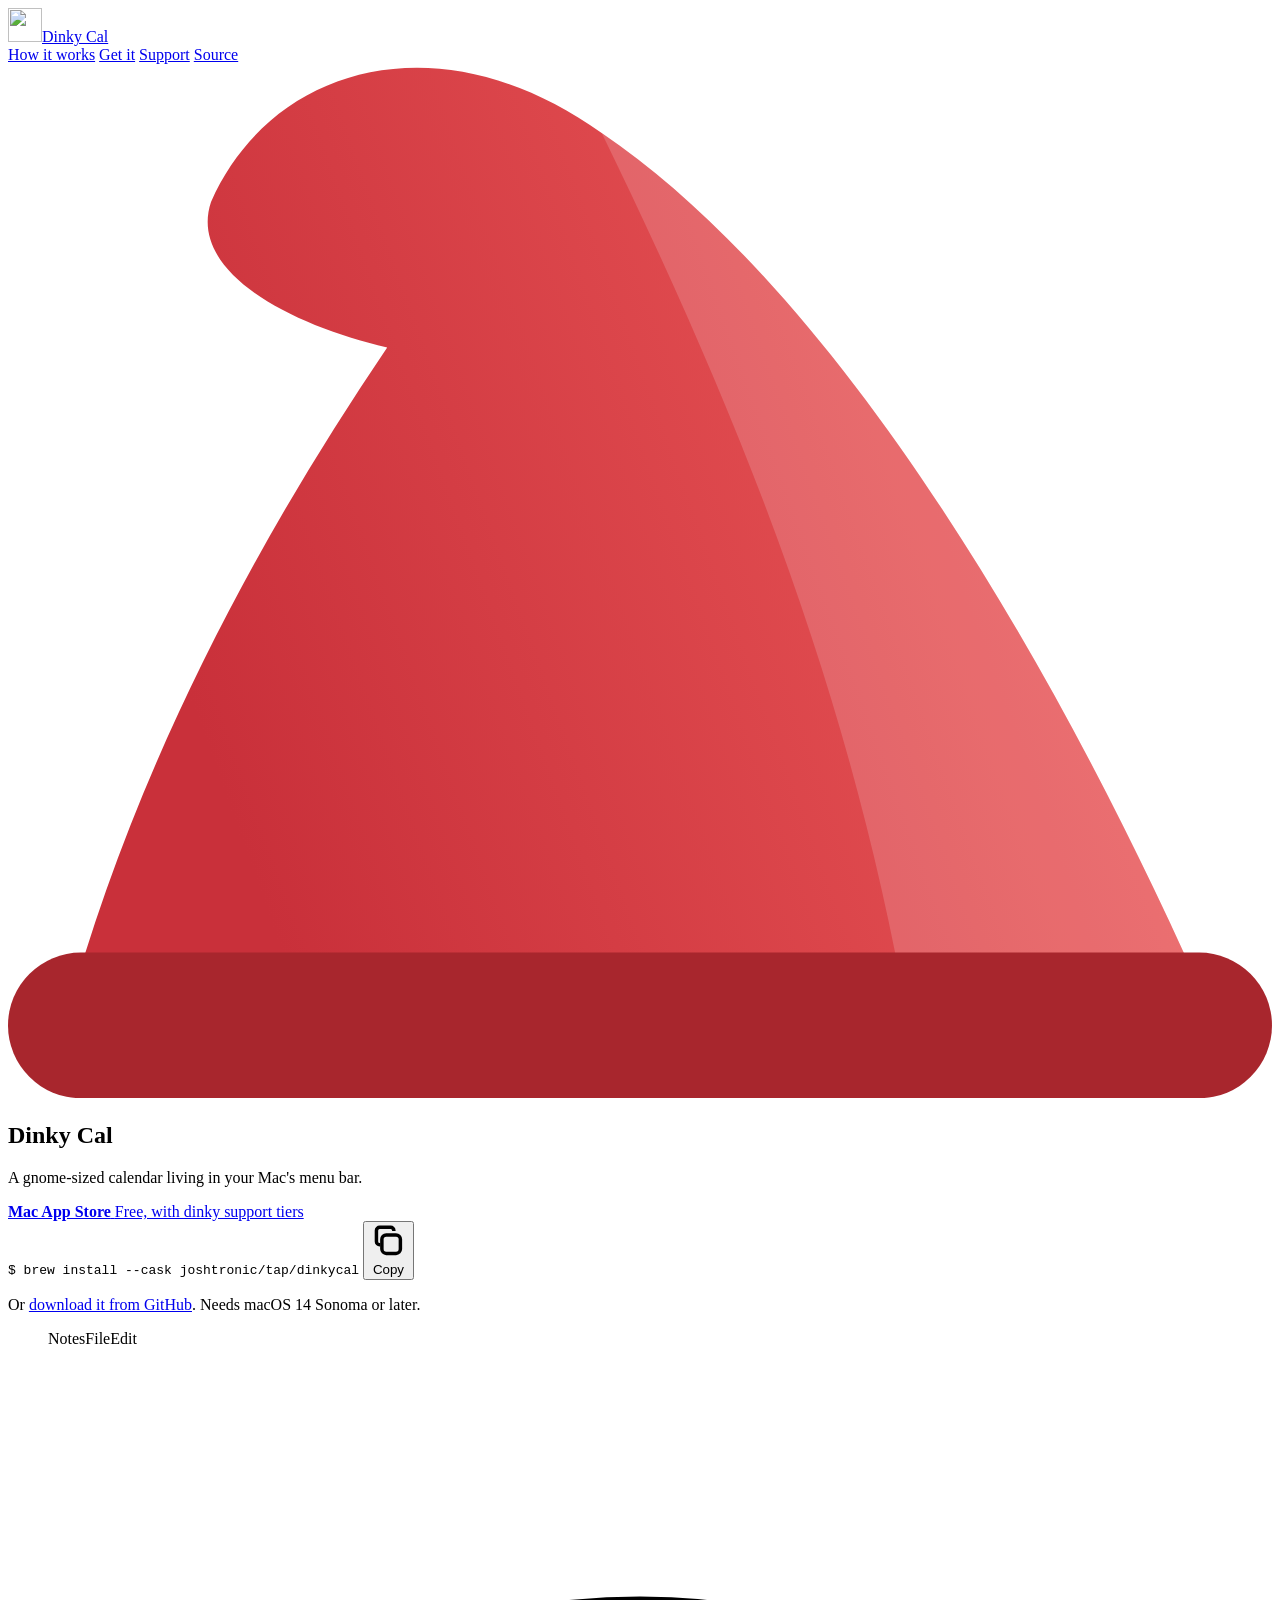
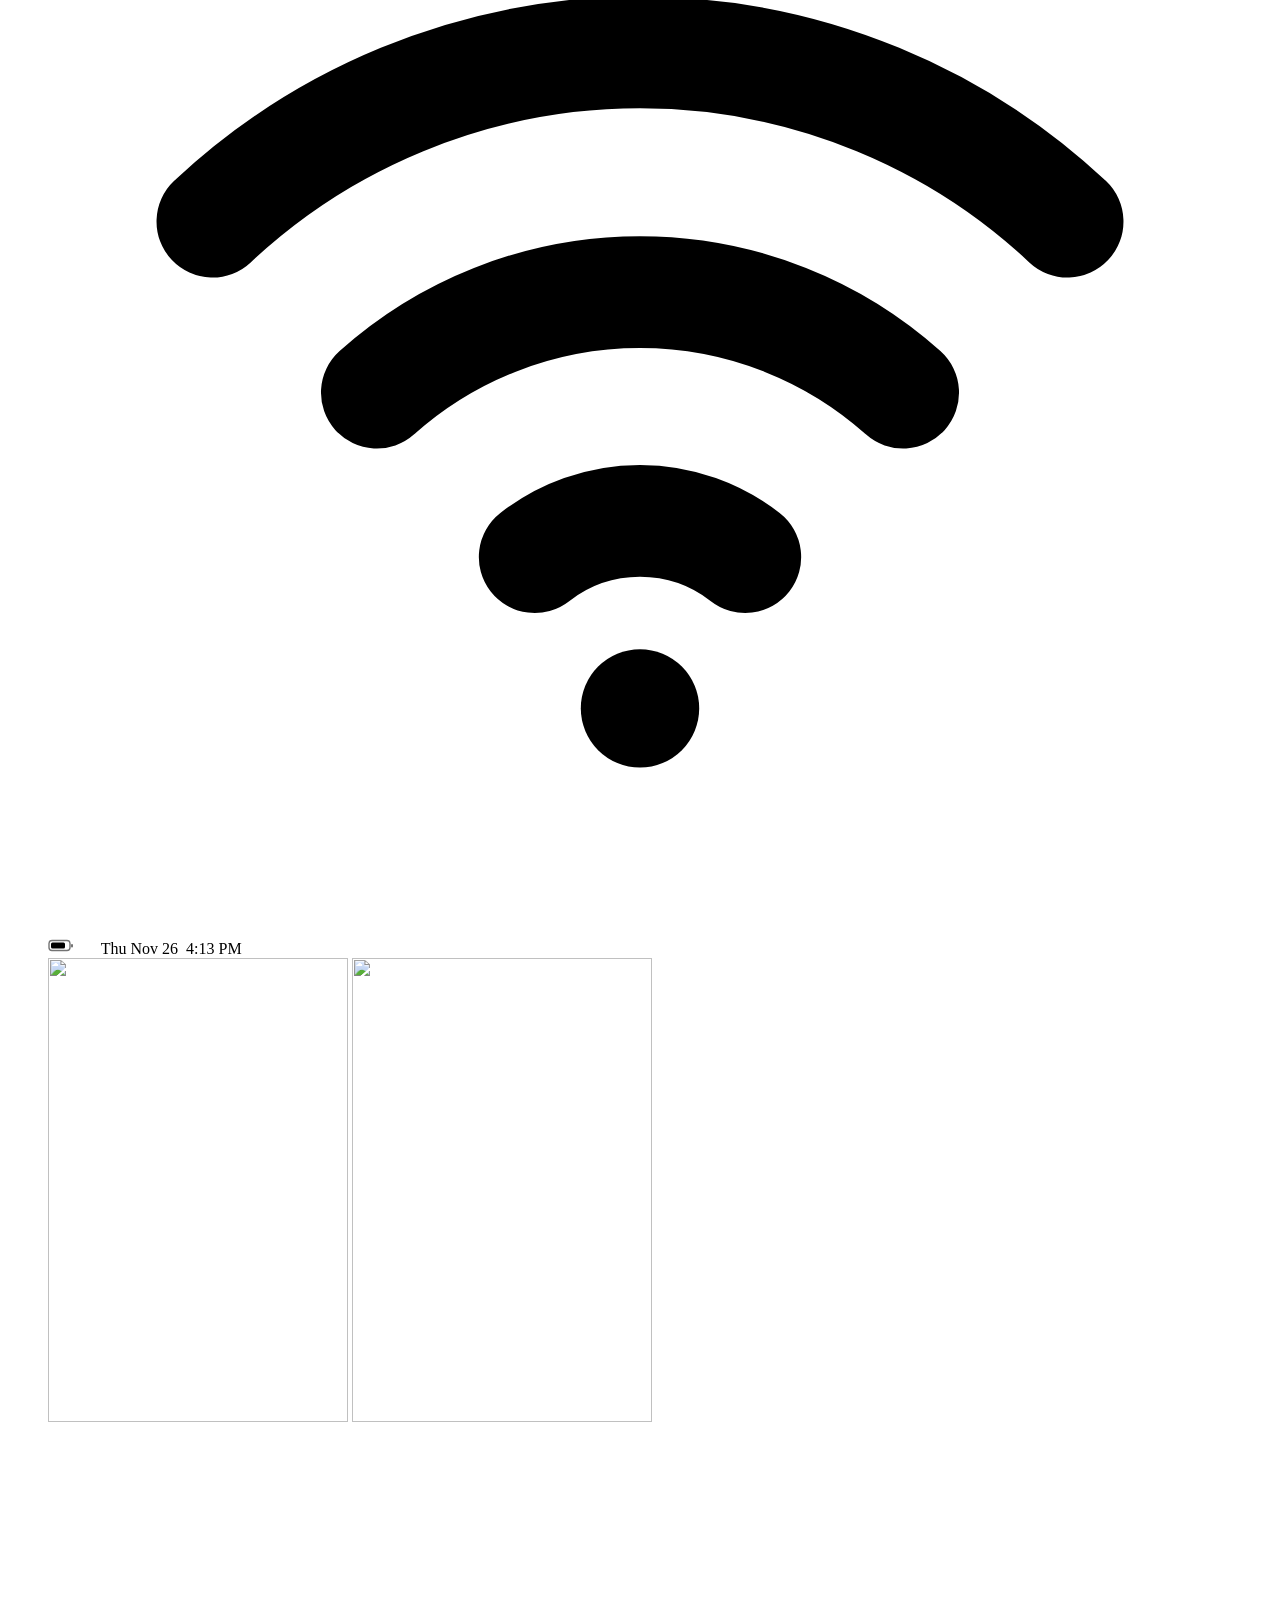
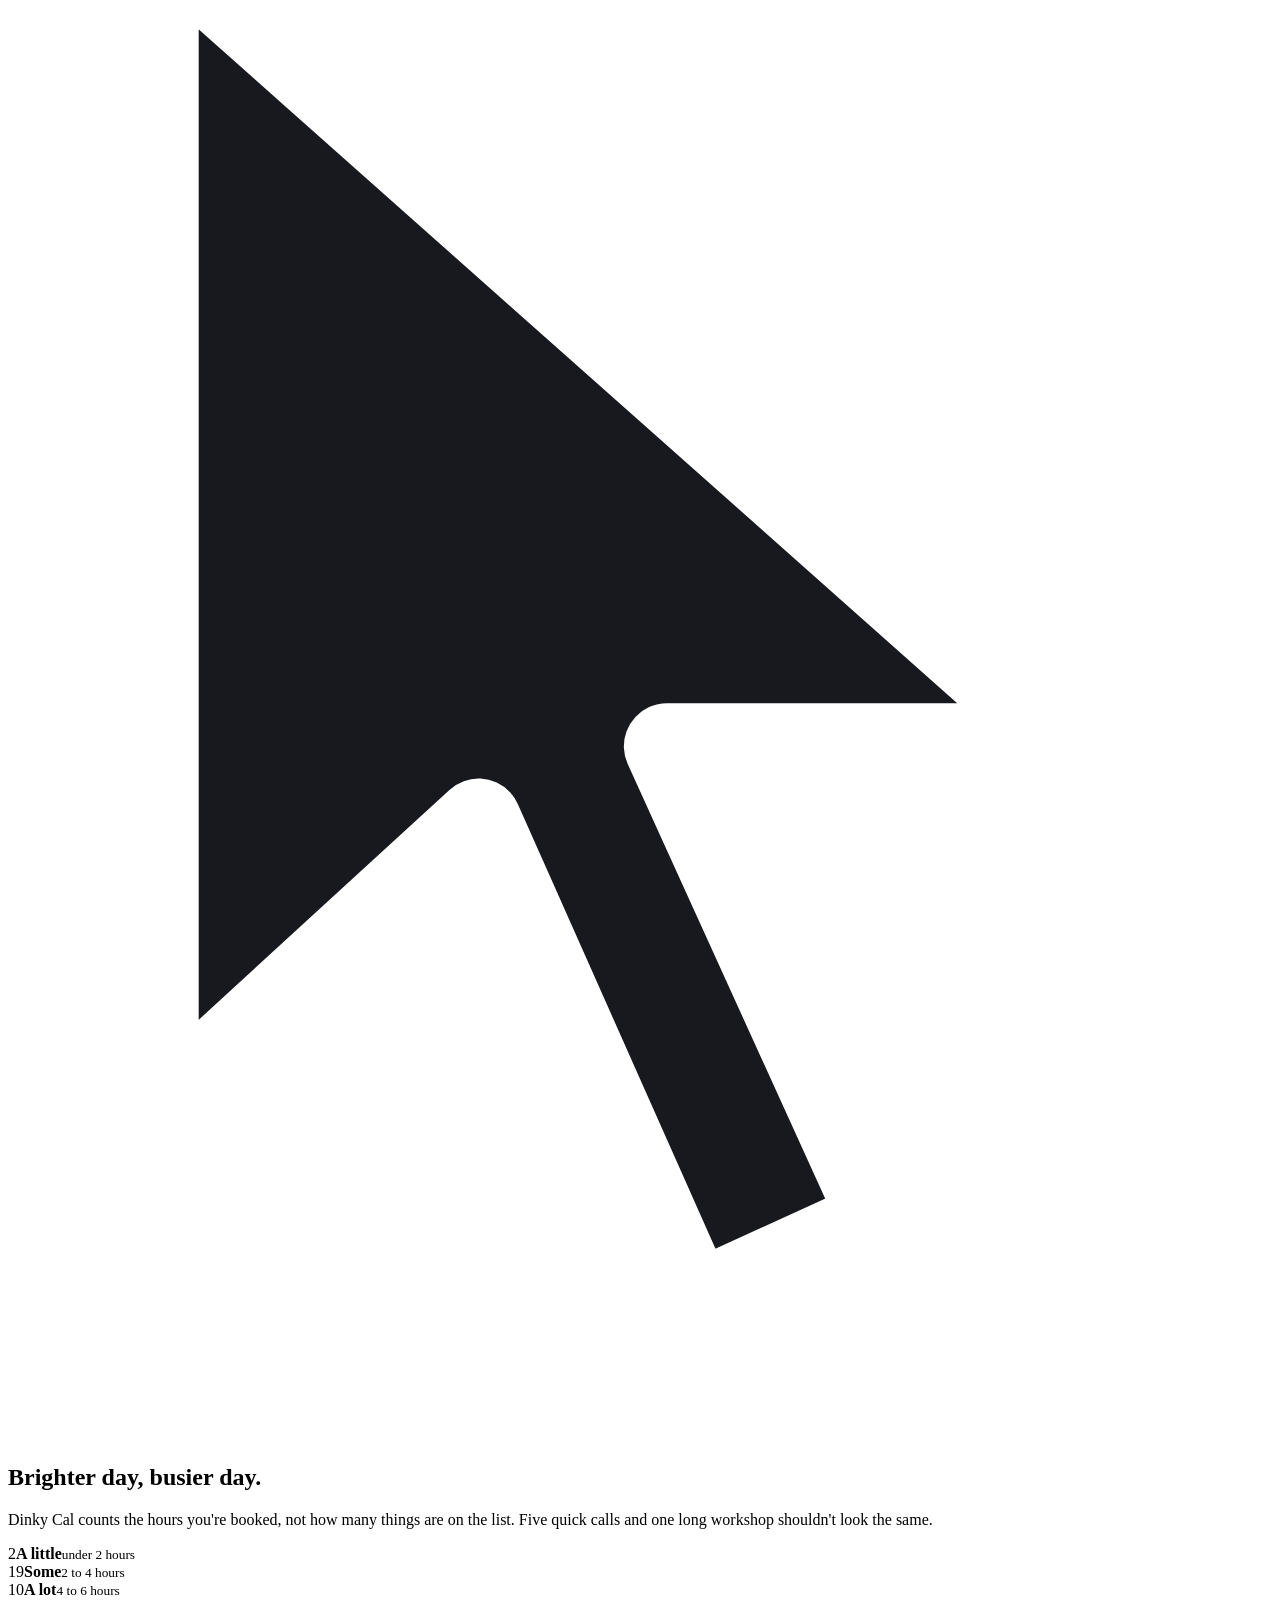
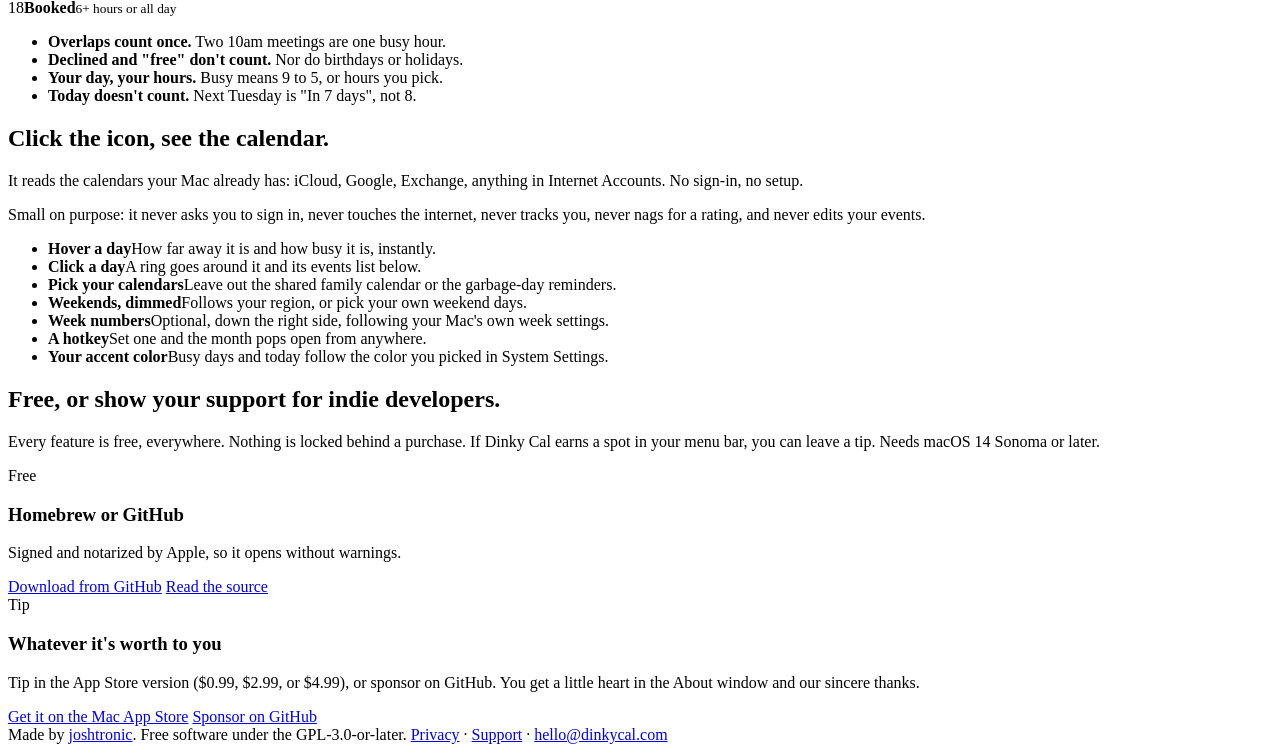
==== site/index.html @ 18aaeacf "copy: gnome-sized calendar Co-Authored-By: Claude Opus 5.5 <noreply@anthropic.com>" ====
<!doctype html>
<html lang="en">
<head>
  <meta charset="utf-8">
  <meta name="viewport" content="width=device-width, initial-scale=1">
  <title>Dinky Cal: a tiny month calendar for your Mac's menu bar</title>
  <meta name="description" content="Click the date in your menu bar, see the month. Dots show how busy each day is; hover a day to see how far away it is. Free, private, GPL.">
  <link rel="icon" href="/img/favicon.png?v=dev" type="image/png">
  <link rel="apple-touch-icon" href="/img/apple-touch-icon.png?v=dev">
  <meta property="og:title" content="Dinky Cal">
  <meta property="og:description" content="A tiny month calendar for your Mac's menu bar, with a busy-day heatmap.">
  <meta property="og:image" content="https://dinkycal.com/img/icon-256.png">
  <link rel="preload" href="/fonts/gabarito-latin.woff2" as="font" type="font/woff2" crossorigin>
  <link rel="stylesheet" href="/style.css?v=dev">
</head>
<body>
  <header class="wrap top">
    <a class="brand" href="/"><img src="/img/icon-256.png?v=dev" alt="" width="34" height="34">Dinky Cal</a>
    <nav class="nav" aria-label="Site">
      <a href="#dots">How it works</a>
      <a href="#price">Get it</a>
      <a href="/support/">Support</a>
      <a href="https://github.com/joshtronic/dinkycal">Source</a>
    </nav>
  </header>

  <main>
    <section class="wrap hero" aria-labelledby="title">
      <div>
        <div class="label name-label">
          <svg class="gnome-hat" viewBox="0 0 330 270" aria-hidden="true">
            <g transform="translate(330 0) scale(-1 1)">
            <defs><linearGradient id="hat" x1="0" y1="0" x2="1" y2="0.3"><stop offset="0" stop-color="#f2605f"/><stop offset="1" stop-color="#c9303a"/></linearGradient></defs>
            <path d="M15 250 C55 158 113 60 175 18 C217 -12 261 0 277 36 C283 54 257 68 231 74 C269 130 299 190 315 250 Z" fill="url(#hat)"/>
            <path d="M15 250 C55 158 113 60 175 18 C135 100 109 170 95 250 Z" fill="#fff" opacity=".16"/>
            <rect x="0" y="232" width="330" height="38" rx="19" fill="#a8262d"/>
            </g>
          </svg>
          <h1 id="title"><span class="dinky">Dinky</span> Cal</h1>
          <p>A gnome-sized calendar living in your Mac's menu bar.</p>
        </div>
        <div class="get">
          <a class="store" href="https://apps.apple.com/us/search?term=Dinky%20Cal">
            <b>Mac App Store</b>
            <span>Free, with dinky support tiers</span>
          </a>
          <div class="brew">
            <code id="brew-cmd"><span class="p">$ </span>brew install --cask joshtronic/tap/dinkycal</code>
            <button class="copy" type="button" data-copy="brew install --cask joshtronic/tap/dinkycal">
              <svg viewBox="0 0 16 16" fill="none" stroke="currentColor" stroke-width="1.6" aria-hidden="true"><rect x="5" y="5" width="8.5" height="8.5" rx="2"/><path d="M10.5 3.2V3a1.5 1.5 0 0 0-1.5-1.5H4A1.5 1.5 0 0 0 2.5 3v5A1.5 1.5 0 0 0 4 9.5h.3"/></svg>
              <span>Copy</span>
            </button>
          </div>
          <p class="or">Or <a href="https://github.com/joshtronic/dinkycal/releases/latest">download it from GitHub</a>. Needs macOS 14 Sonoma or later.</p>
        </div>
      </div>

      <figure class="stage" aria-label="Animation: the Dinky Cal icon in the menu bar is clicked, the month calendar opens, and hovering December 3 shows In 7 days.">
        <div class="scene" aria-hidden="true">
          <div class="mb">
            <span class="app">Notes</span><span class="menu">File</span><span class="menu">Edit</span>
            <span class="right">
              <svg viewBox="0 0 18 18" fill="none" stroke="currentColor" stroke-width="1.7" stroke-linecap="round"><path d="M2.5 7.2a9.5 9.5 0 0 1 13 0M5 9.8a6 6 0 0 1 8 0M7.4 12.3a2.6 2.6 0 0 1 3.2 0"/><circle cx="9" cy="14.6" r="0.9" fill="currentColor" stroke="none"/></svg>
              <svg viewBox="0 0 26 18" style="width:26px"><rect x="1" y="4.5" width="21" height="10" rx="3" fill="none" stroke="currentColor" stroke-width="1.4" opacity=".55"/><rect x="3" y="6.5" width="14" height="6" rx="1.5" fill="currentColor"/><rect x="23" y="8" width="2" height="3.5" rx="1" fill="currentColor" opacity=".55"/></svg>
              <span class="dc"><img src="/img/menubar-icon.png?v=dev" width="19" height="16" alt=""></span>
              <span class="clock">Thu Nov 26&nbsp;&nbsp;4:13 PM</span>
            </span>
          </div>
          <div class="pop">
            <img src="/img/popover.webp?v=dev" width="300" height="464" alt="">
            <img class="hover" src="/img/popover-hover.webp?v=dev" width="300" height="464" alt="">
          </div>
          <svg class="cursor" viewBox="0 0 22 30"><path d="M2 2v22l6-5.5 4 9 3.5-1.6-4-8.8H19z" fill="#17191f" stroke="#fff" stroke-width="1.6" stroke-linejoin="round"/></svg>
        </div>
      </figure>
    </section>

    <section class="wrap section" id="dots" aria-labelledby="dots-title">
      <div class="split">
      <div class="intro">
        <h2 id="dots-title">Brighter day, busier day.</h2>
        <p class="lede">Dinky Cal counts the hours you're booked, not how many things are on the list. Five quick calls and one long workshop shouldn't look the same.</p>
      </div>
      <div class="body">
      <div class="legend">
        <div><span class="dot" data-level="1">2</span><span><b>A little</b><small>under 2 hours</small></span></div>
        <div><span class="dot" data-level="2">19</span><span><b>Some</b><small>2 to 4 hours</small></span></div>
        <div><span class="dot" data-level="3">10</span><span><b>A lot</b><small>4 to 6 hours</small></span></div>
        <div><span class="dot" data-level="4">18</span><span><b>Booked</b><small>6+ hours or all day</small></span></div>
      </div>
      <ul class="rules">
        <li><b>Overlaps count once.</b> Two 10am meetings are one busy hour.</li>
        <li><b>Declined and "free" don't count.</b> Nor do birthdays or holidays.</li>
        <li><b>Your day, your hours.</b> Busy means 9 to 5, or hours you pick.</li>
        <li><b>Today doesn't count.</b> Next Tuesday is "In 7 days", not 8.</li>
      </ul>
      </div>
      </div>
    </section>

    <section class="wrap section" aria-labelledby="real-title">
      <div class="split flip">
      <div class="intro">
        <h2 id="real-title">Click the icon, see the calendar.</h2>
        <p class="lede">It reads the calendars your Mac already has: iCloud, Google, Exchange, anything in Internet Accounts. No sign-in, no setup.</p>
        <p class="promise">Small on purpose: it never asks you to sign in, never touches the internet, never tracks you, never nags for a rating, and never edits your events.</p>
      </div>
      <ul class="strips">
        <li><b>Hover a day</b><span>How far away it is and how busy it is, instantly.</span></li>
        <li><b>Click a day</b><span>A ring goes around it and its events list below.</span></li>
        <li><b>Pick your calendars</b><span>Leave out the shared family calendar or the garbage-day reminders.</span></li>
        <li><b>Weekends, dimmed</b><span>Follows your region, or pick your own weekend days.</span></li>
        <li><b>Week numbers</b><span>Optional, down the right side, following your Mac's own week settings.</span></li>
        <li><b>A hotkey</b><span>Set one and the month pops open from anywhere.</span></li>
        <li><b>Your accent color</b><span>Busy days and today follow the color you picked in System Settings.</span></li>
      </ul>
      </div>
    </section>

    <section class="wrap section" id="price" aria-labelledby="price-title">
      <div class="split">
      <div class="intro">
        <h2 id="price-title">Free, or show your support for indie developers.</h2>
        <p class="lede">Every feature is free, everywhere. Nothing is locked behind a purchase. If Dinky Cal earns a spot in your menu bar, you can leave a tip. Needs macOS 14 Sonoma or later.</p>
      </div>
      <div class="price">
        <div class="label">
          <div class="amt">Free</div>
          <h3>Homebrew or GitHub</h3>
          <p>Signed and notarized by Apple, so it opens without warnings.</p>
          <div class="links">
            <a href="https://github.com/joshtronic/dinkycal/releases/latest">Download from GitHub</a>
            <a href="https://github.com/joshtronic/dinkycal">Read the source</a>
          </div>
        </div>
        <div class="label">
          <div class="amt">Tip</div>
          <h3>Whatever it's worth to you</h3>
          <p>Tip in the App Store version ($0.99, $2.99, or $4.99), or sponsor on GitHub. You get a little heart in the About window and our sincere thanks.</p>
          <div class="links">
            <a href="https://apps.apple.com/us/search?term=Dinky%20Cal">Get it on the Mac App Store</a>
            <a href="https://github.com/sponsors/joshtronic">Sponsor on GitHub</a>
          </div>
        </div>
      </div>
      </div>
    </section>
  </main>

  <footer class="wrap foot">
    <span>Made by <a href="https://joshtronic.com/">joshtronic</a>. Free software under the GPL-3.0-or-later.</span>
    <span><a href="/privacy/">Privacy</a> · <a href="/support/">Support</a> · <a href="mailto:hello@dinkycal.com">hello@dinkycal.com</a></span>
  </footer>

  <script src="/app.js?v=dev" defer></script>
</body>
</html>
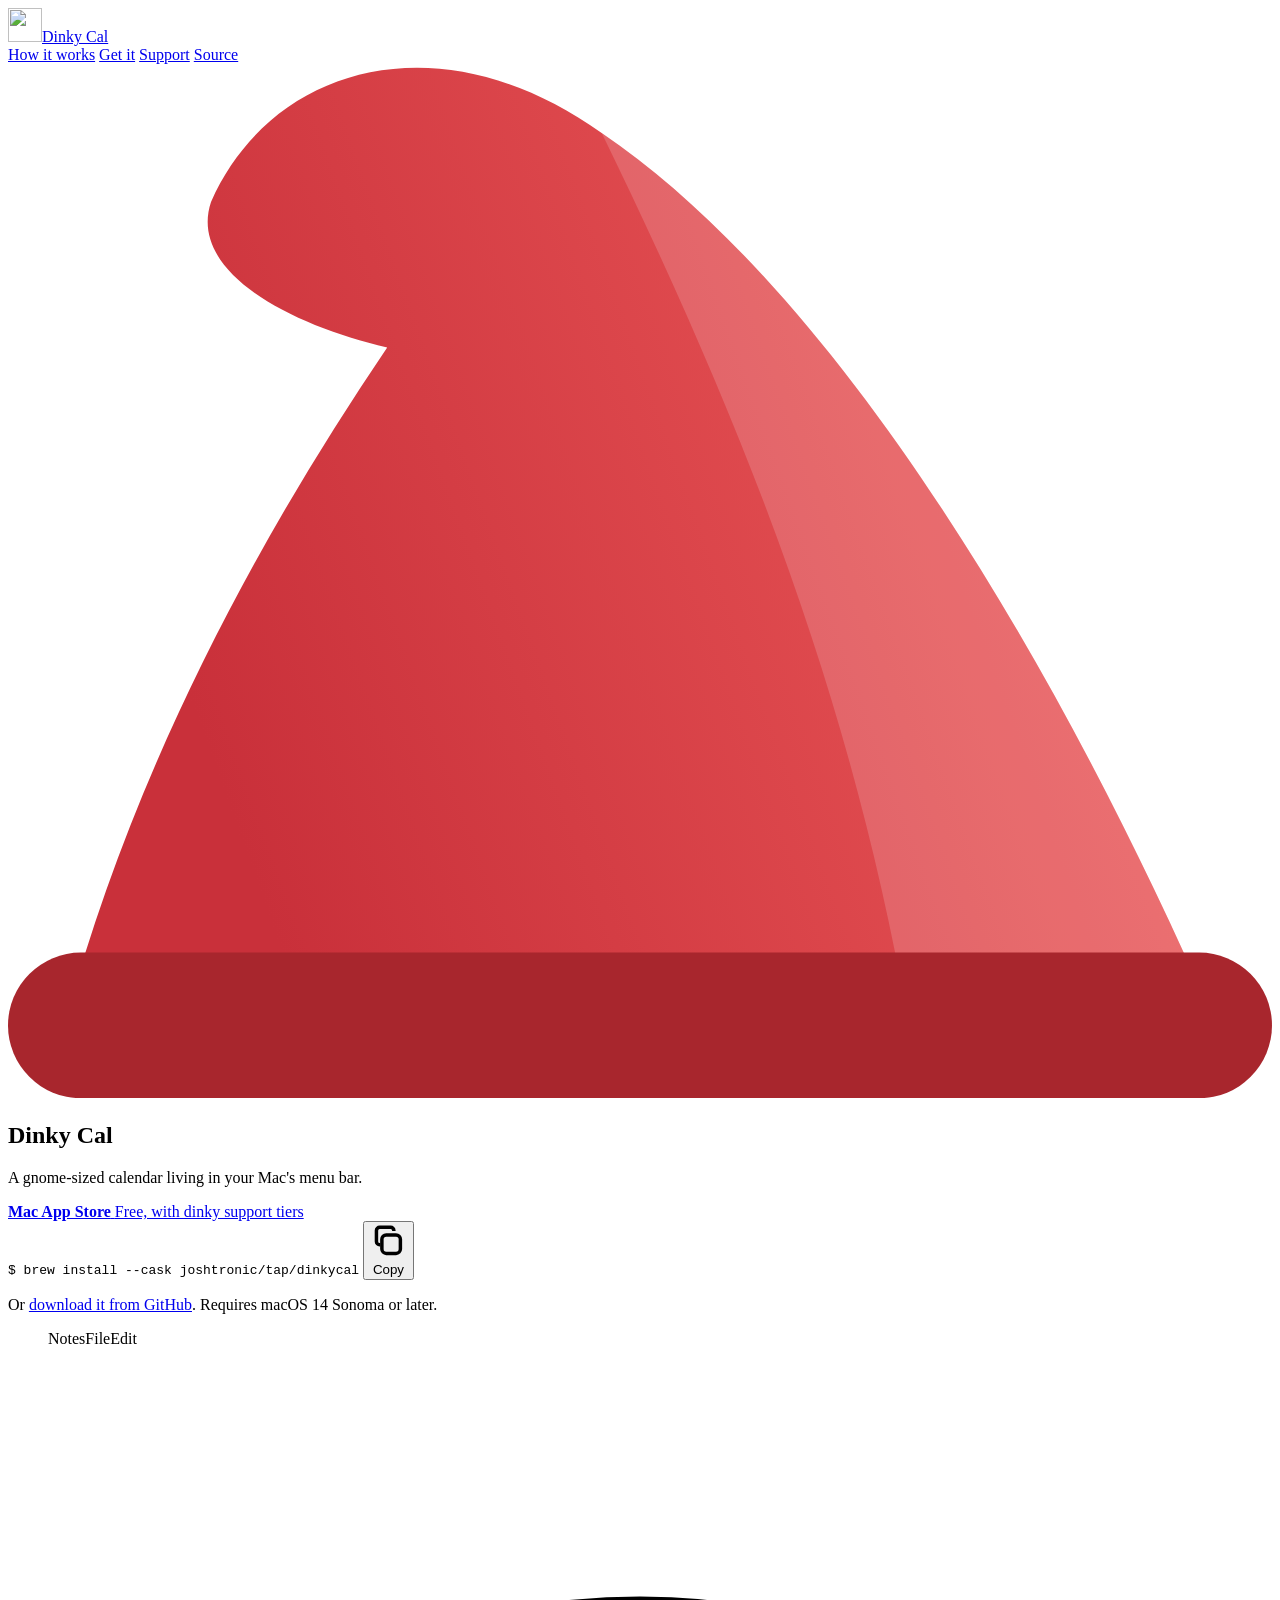
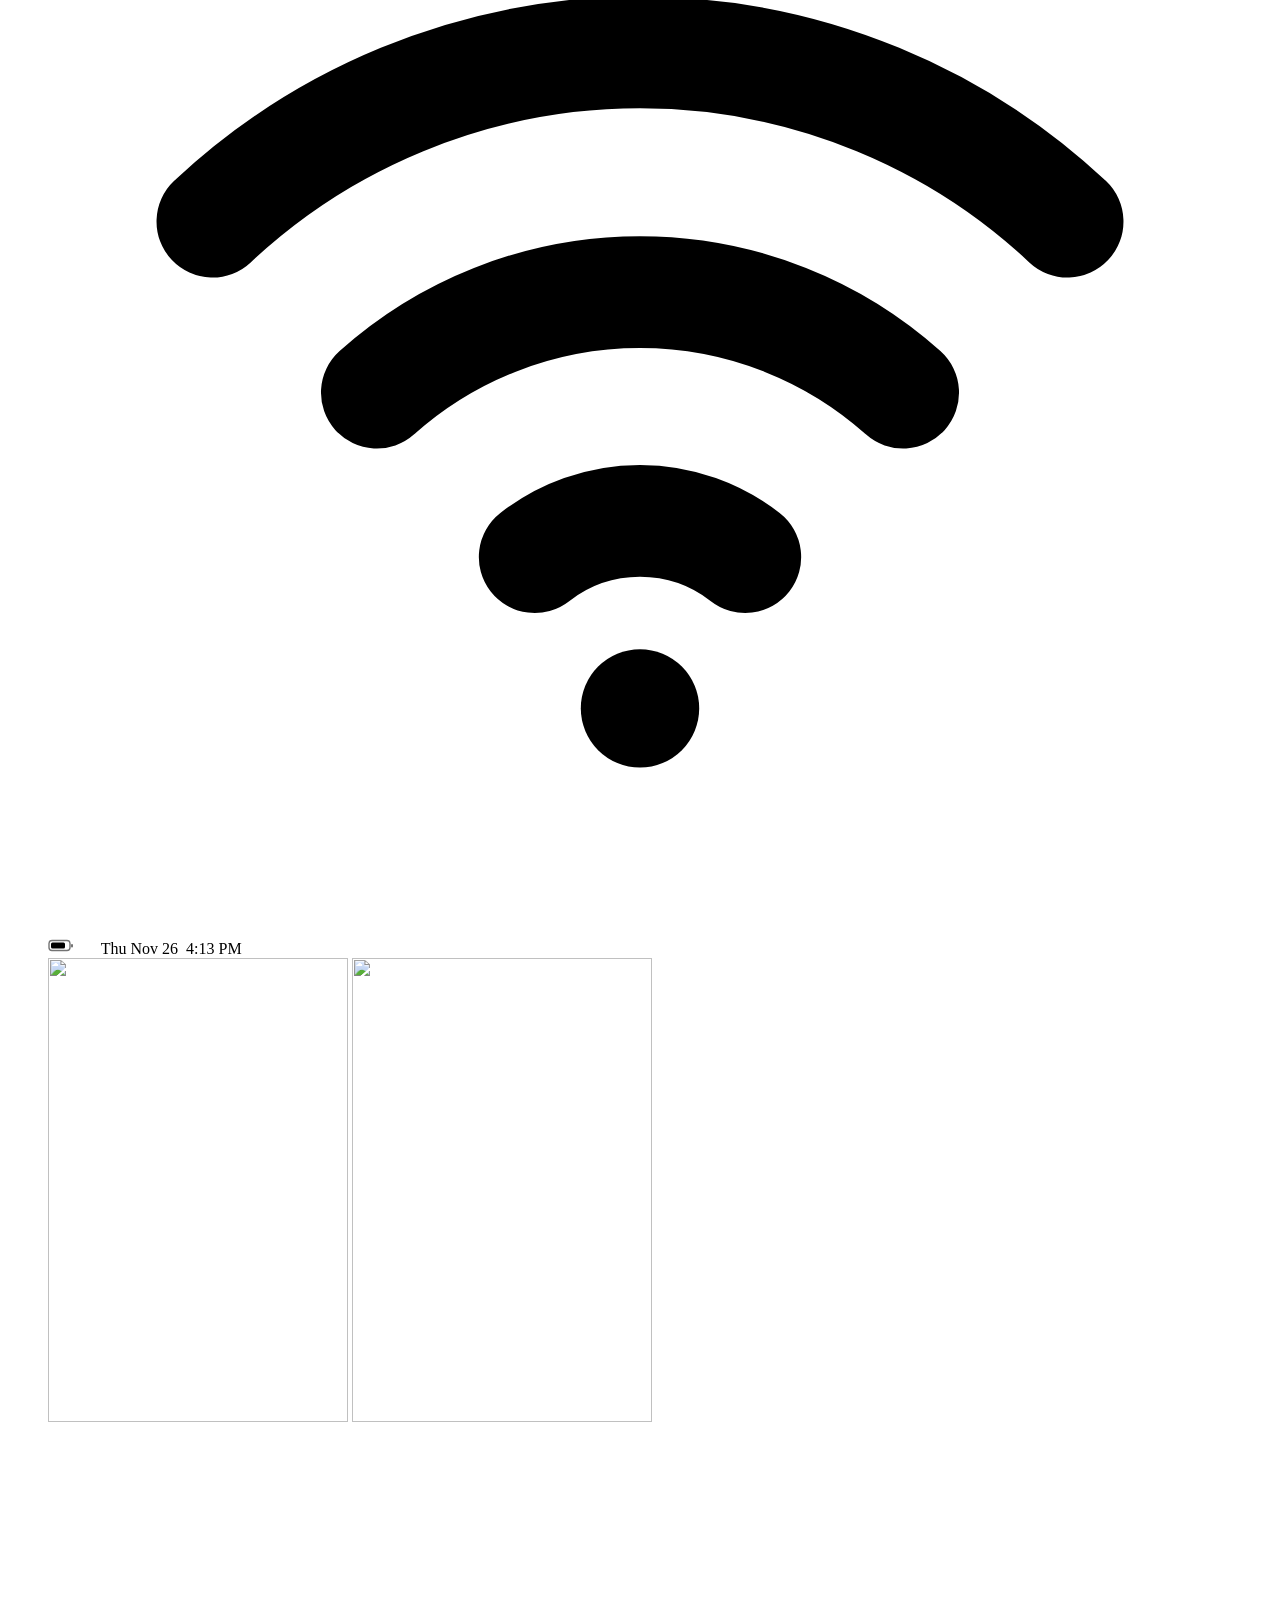
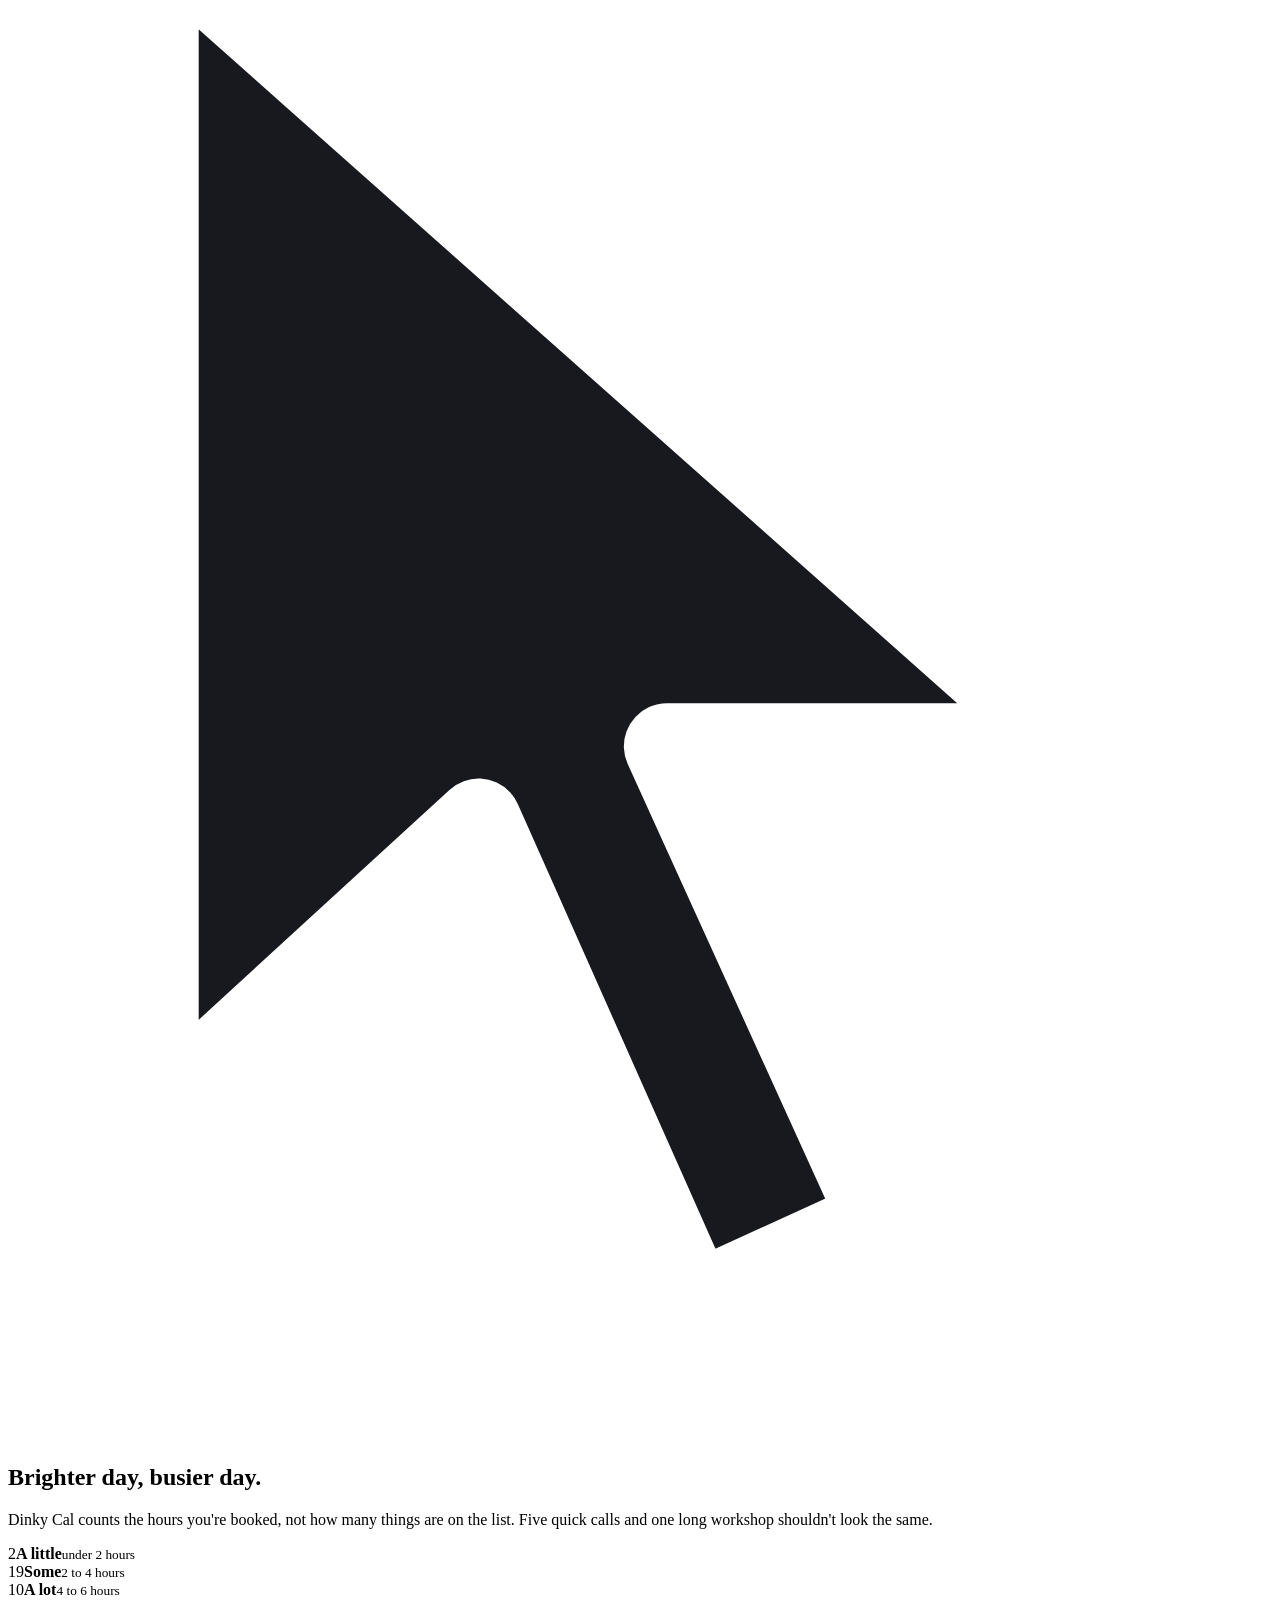
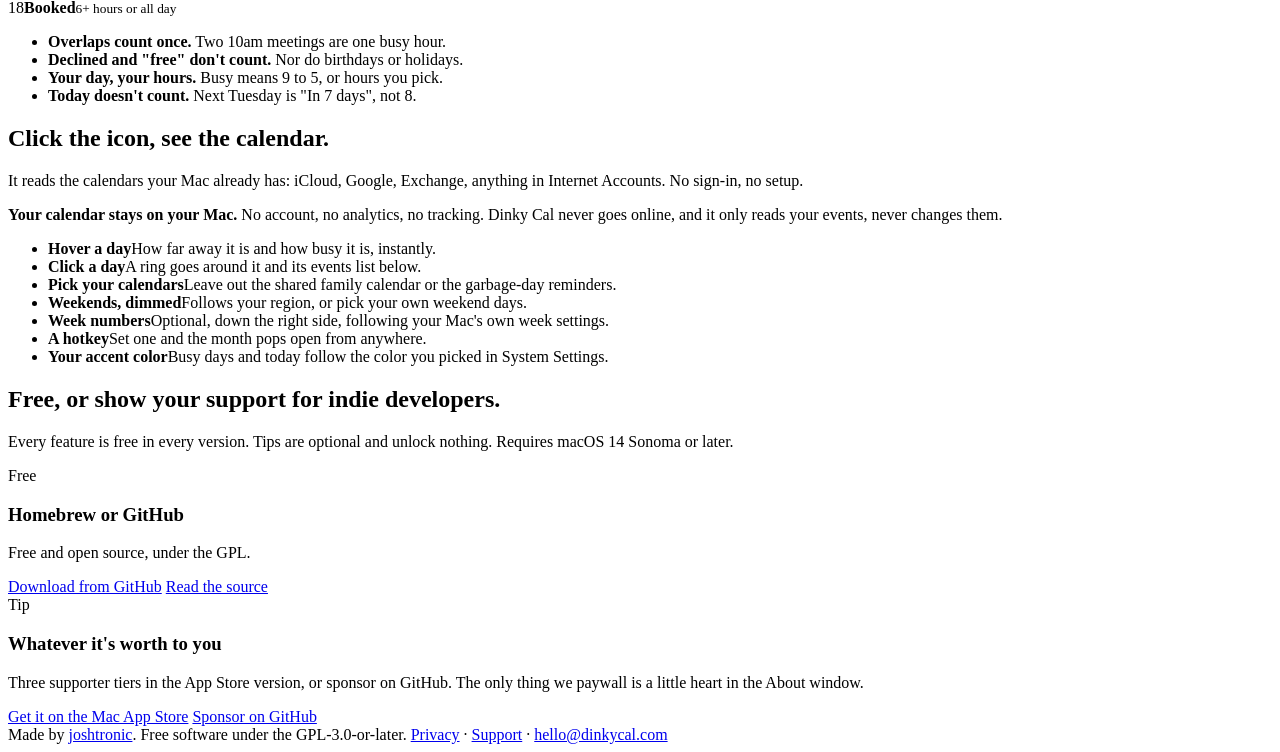
==== commit b593048b: "site copy: privacy up front, plainer pricing Co-Authored-By: Claude Opus 5.5 <noreply@anthropic.com>" ====
--- a/site/index.html
+++ b/site/index.html
@@ -37,7 +37,7 @@
             </g>
           </svg>
           <h1 id="title"><span class="dinky">Dinky</span> Cal</h1>
-          <p>A gnome-sized calendar living in your Mac's menu bar.</p>
+          <p>A gnome-sized calendar living in your Mac's menu&nbsp;bar.</p>
         </div>
         <div class="get">
           <a class="store" href="https://apps.apple.com/us/search?term=Dinky%20Cal">
@@ -51,7 +51,7 @@
               <span>Copy</span>
             </button>
           </div>
-          <p class="or">Or <a href="https://github.com/joshtronic/dinkycal/releases/latest">download it from GitHub</a>. Needs macOS 14 Sonoma or later.</p>
+          <p class="or">Or <a href="https://github.com/joshtronic/dinkycal/releases/latest">download it from GitHub</a>. Requires macOS 14 Sonoma or later.</p>
         </div>
       </div>
 
@@ -103,7 +103,7 @@
       <div class="intro">
         <h2 id="real-title">Click the icon, see the calendar.</h2>
         <p class="lede">It reads the calendars your Mac already has: iCloud, Google, Exchange, anything in Internet Accounts. No sign-in, no setup.</p>
-        <p class="promise">Small on purpose: it never asks you to sign in, never touches the internet, never tracks you, never nags for a rating, and never edits your events.</p>
+        <p class="promise"><b>Your calendar stays on your Mac.</b> No account, no analytics, no tracking. Dinky Cal never goes online, and it only reads your events, never changes them.</p>
       </div>
       <ul class="strips">
         <li><b>Hover a day</b><span>How far away it is and how busy it is, instantly.</span></li>
@@ -121,13 +121,13 @@
       <div class="split">
       <div class="intro">
         <h2 id="price-title">Free, or show your support for indie developers.</h2>
-        <p class="lede">Every feature is free, everywhere. Nothing is locked behind a purchase. If Dinky Cal earns a spot in your menu bar, you can leave a tip. Needs macOS 14 Sonoma or later.</p>
+        <p class="lede">Every feature is free in every version. Tips are optional and unlock nothing. Requires macOS 14 Sonoma or later.</p>
       </div>
       <div class="price">
         <div class="label">
           <div class="amt">Free</div>
           <h3>Homebrew or GitHub</h3>
-          <p>Signed and notarized by Apple, so it opens without warnings.</p>
+          <p>Free and open source, under the GPL.</p>
           <div class="links">
             <a href="https://github.com/joshtronic/dinkycal/releases/latest">Download from GitHub</a>
             <a href="https://github.com/joshtronic/dinkycal">Read the source</a>
@@ -136,7 +136,7 @@
         <div class="label">
           <div class="amt">Tip</div>
           <h3>Whatever it's worth to you</h3>
-          <p>Tip in the App Store version ($0.99, $2.99, or $4.99), or sponsor on GitHub. You get a little heart in the About window and our sincere thanks.</p>
+          <p>Three supporter tiers in the App Store version, or sponsor on GitHub. The only thing we paywall is a little heart in the About window.</p>
           <div class="links">
             <a href="https://apps.apple.com/us/search?term=Dinky%20Cal">Get it on the Mac App Store</a>
             <a href="https://github.com/sponsors/joshtronic">Sponsor on GitHub</a>
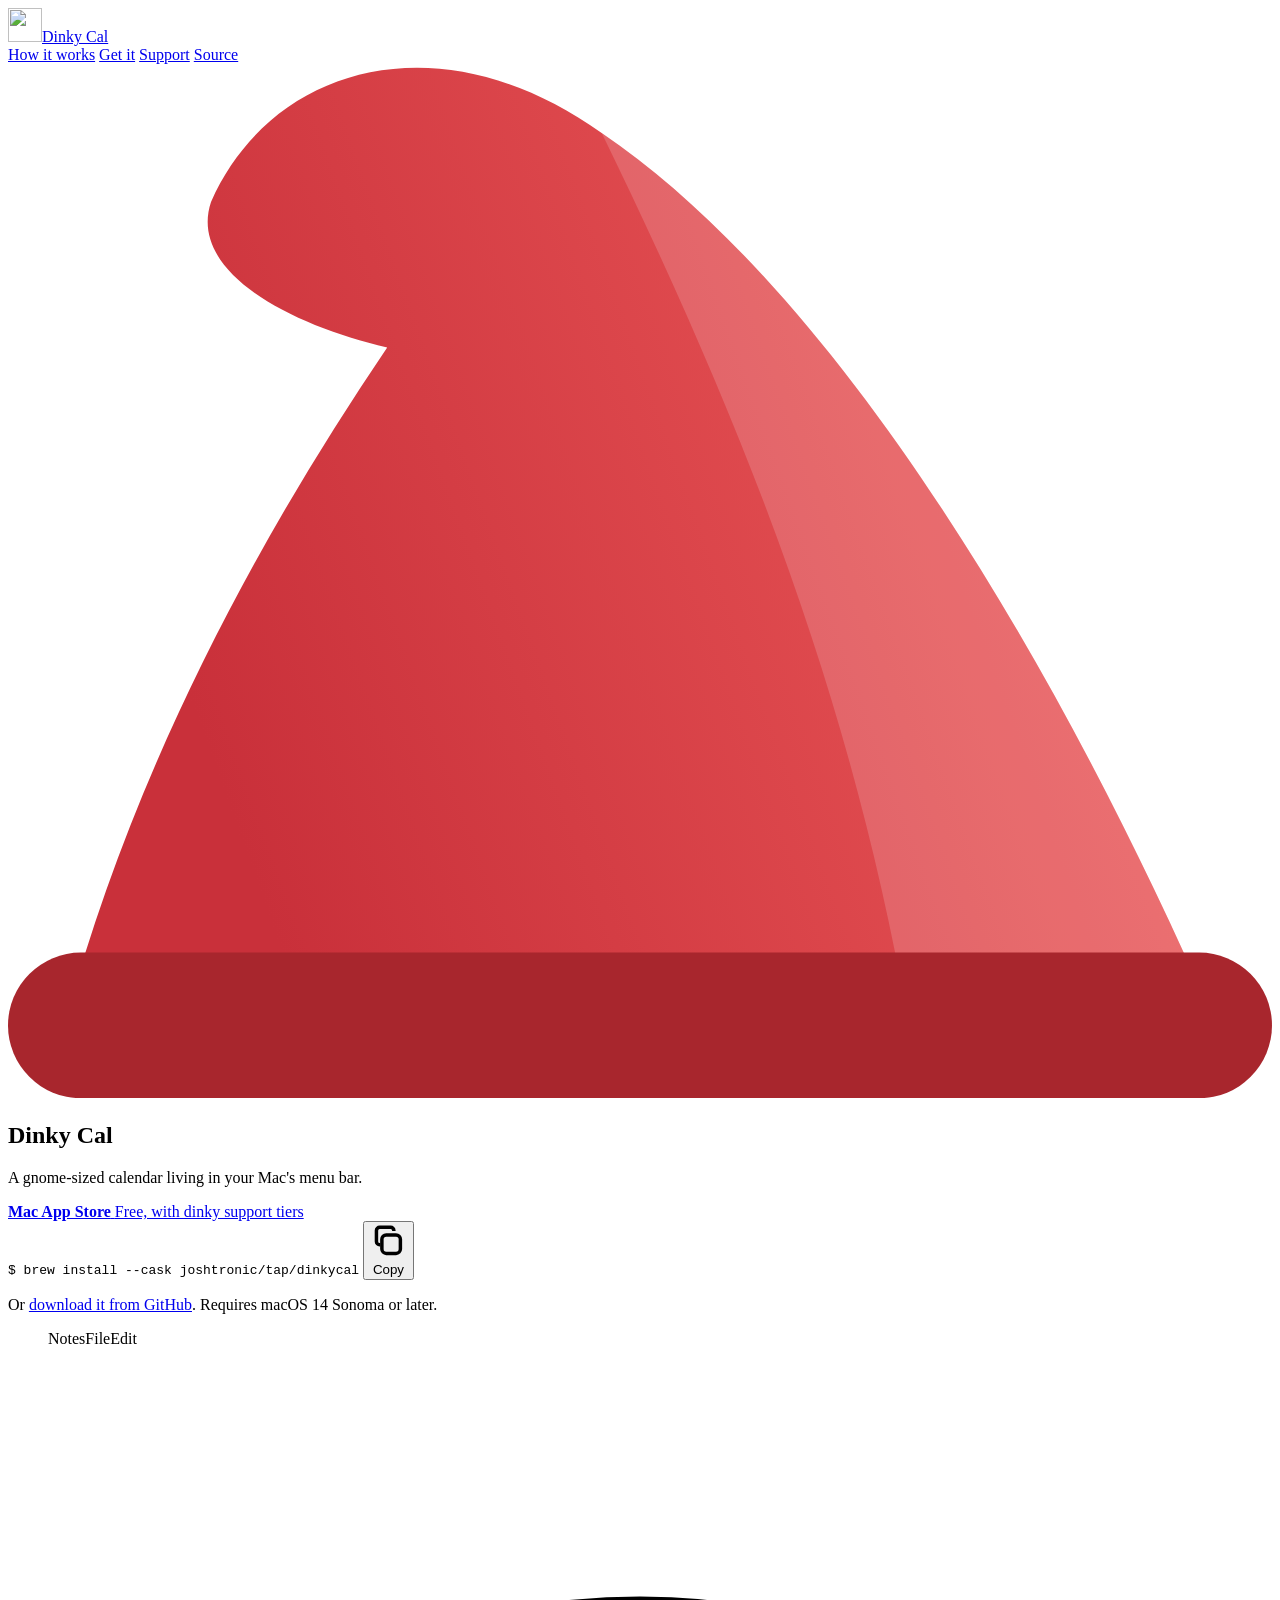
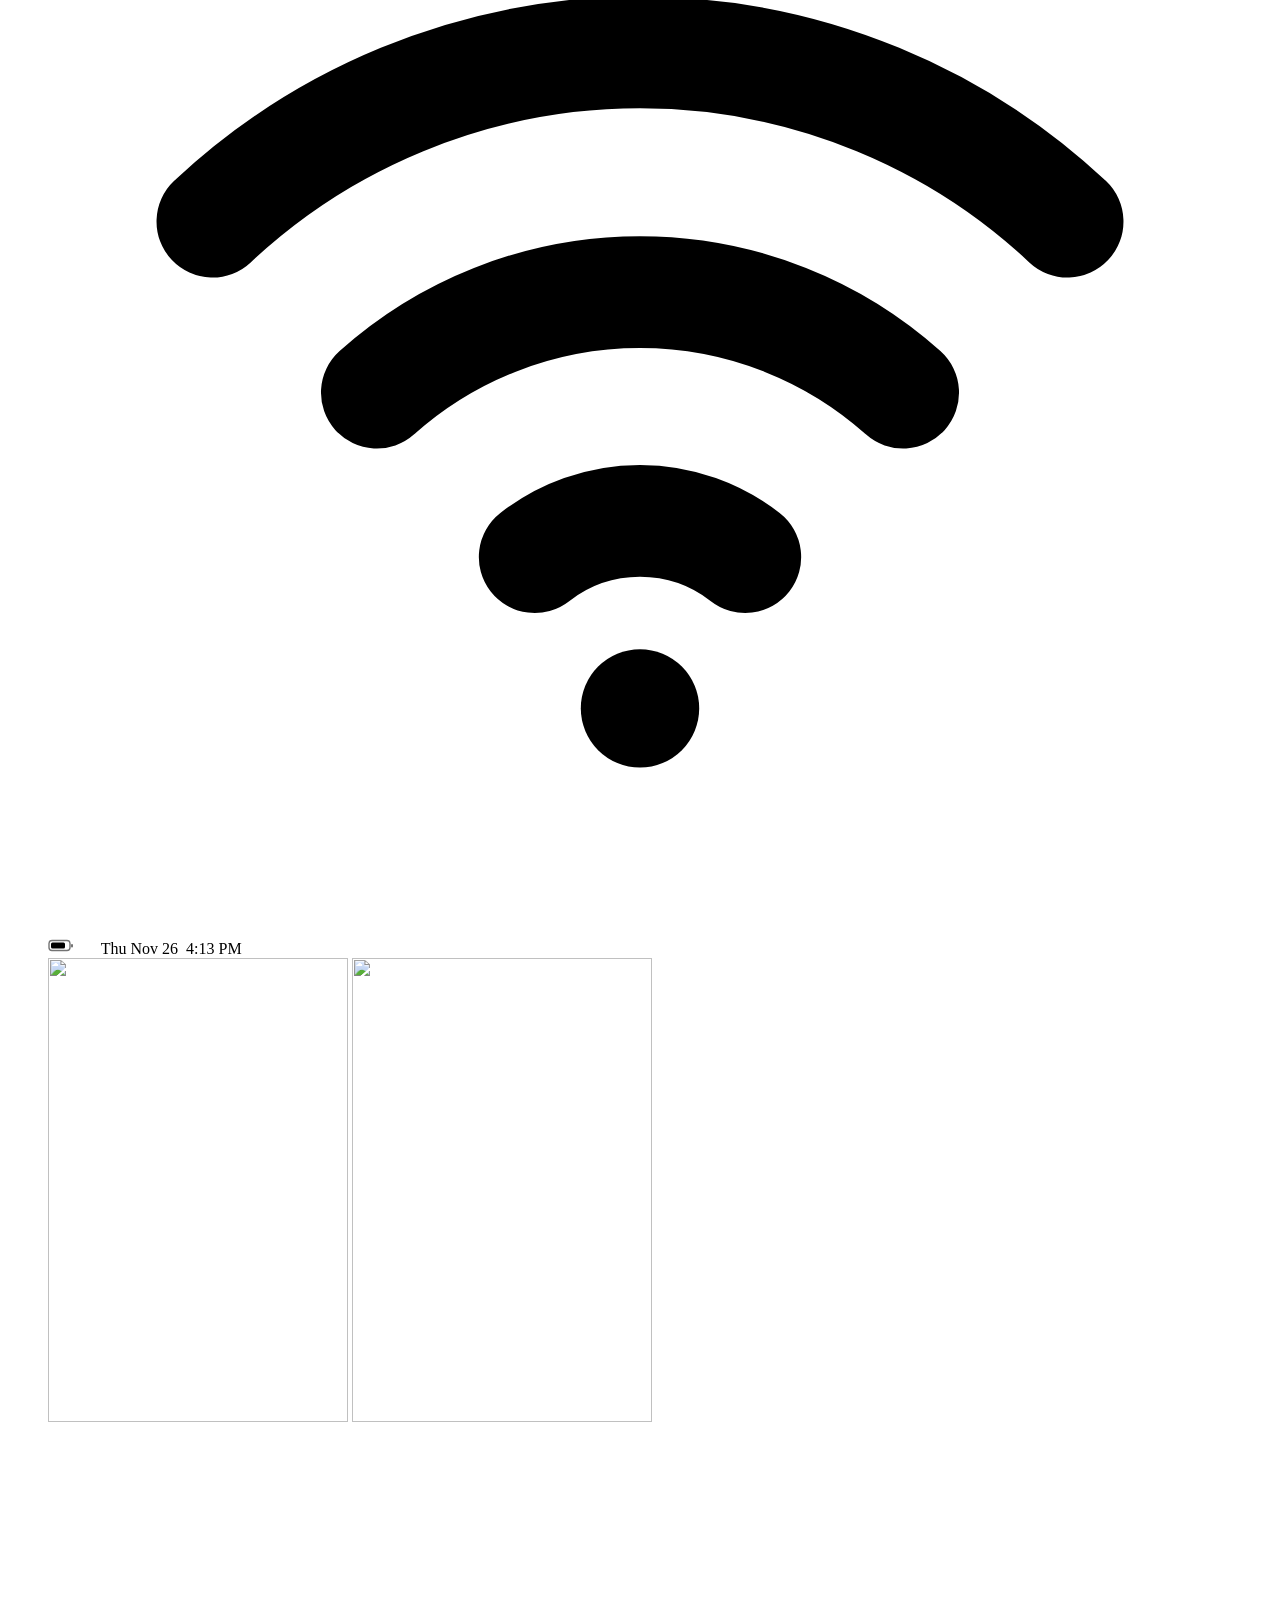
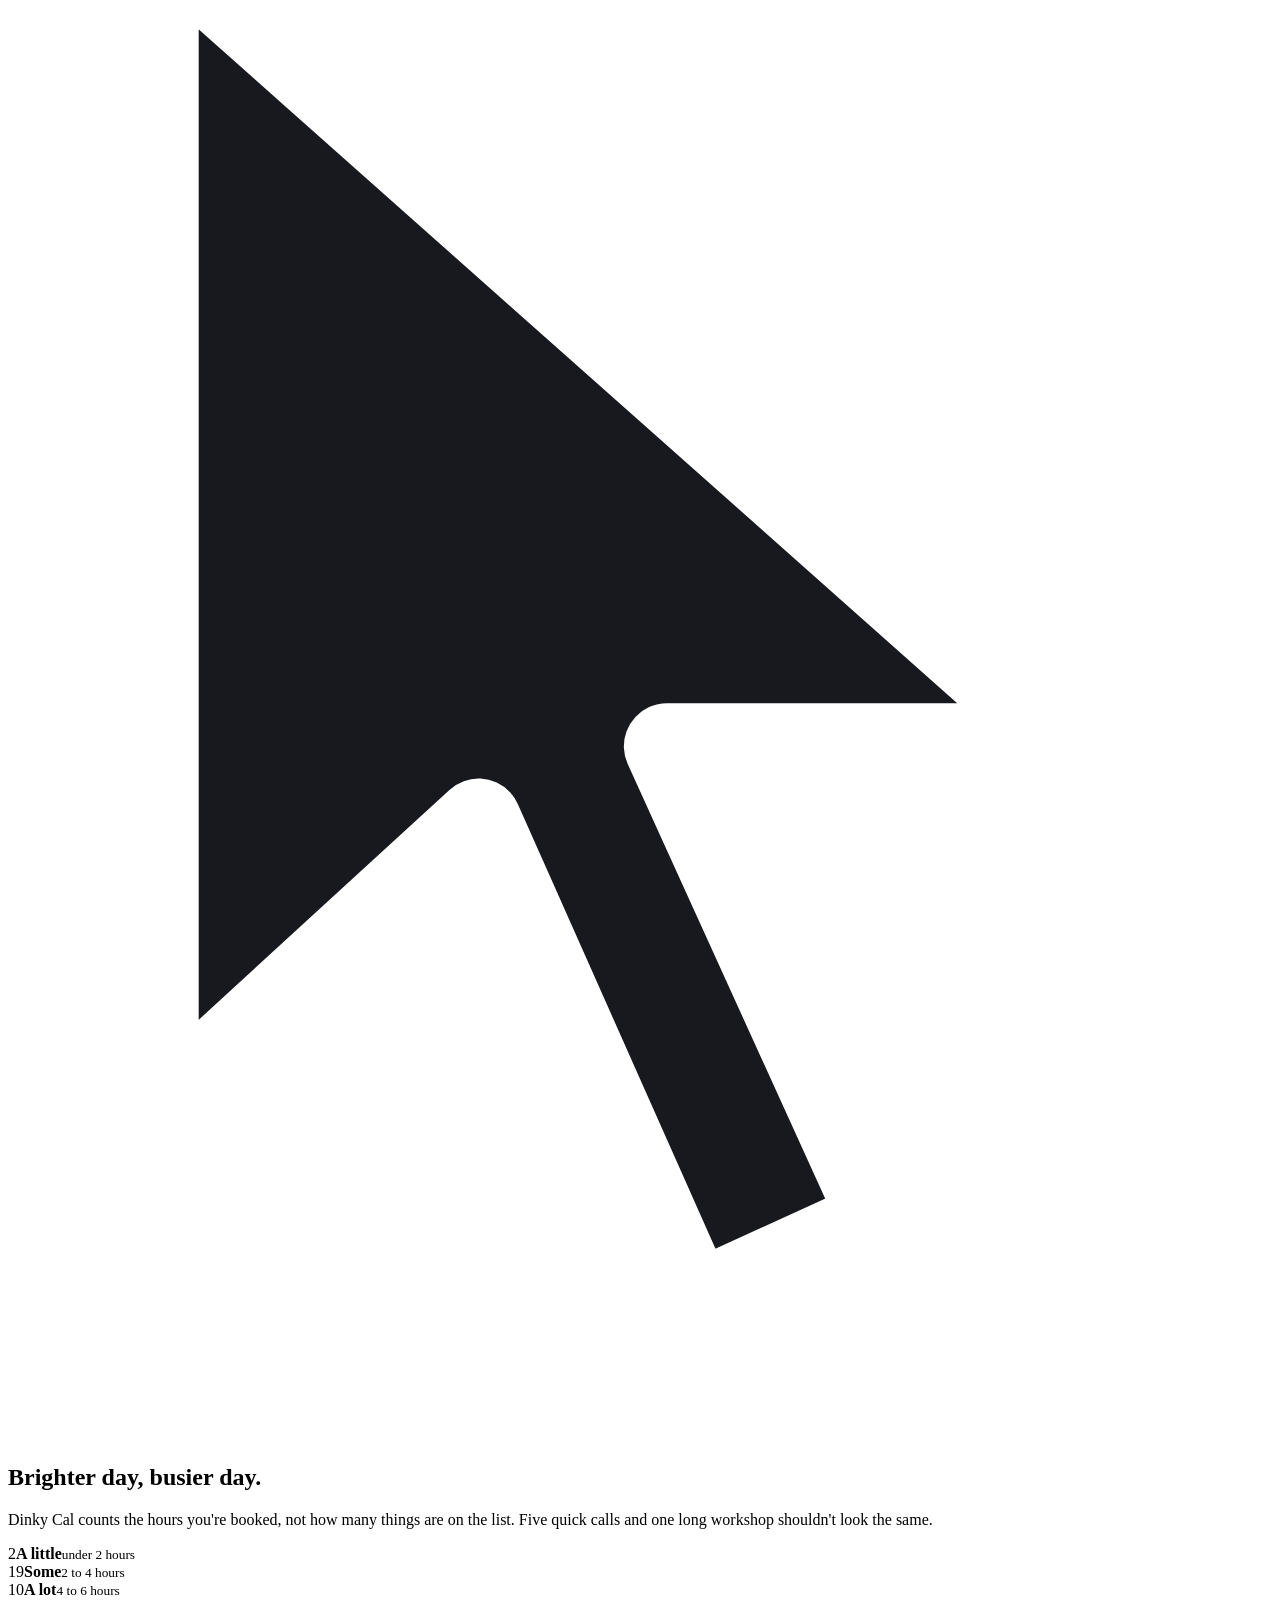
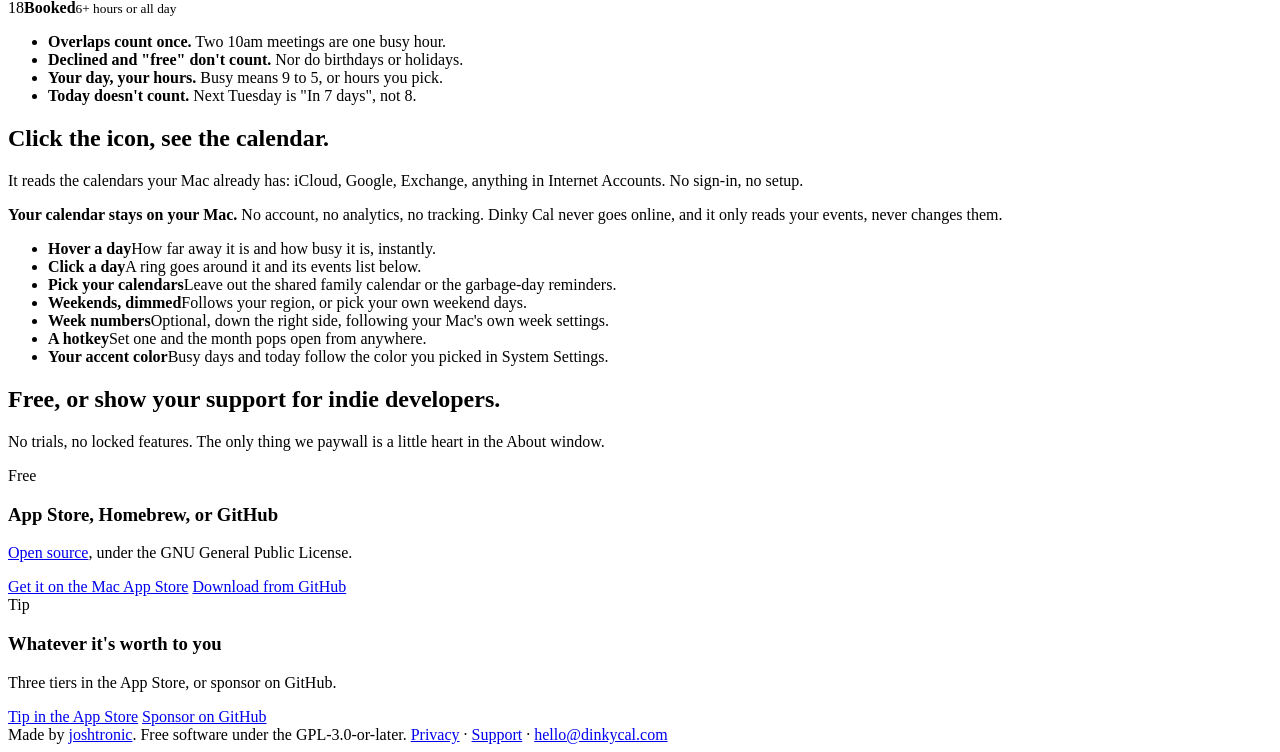
==== commit c8d369bb: "site: heart moves to the pricing intro; App Store joins the Free card Co-Authored-By: Claude Opus 5." ====
--- a/site/index.html
+++ b/site/index.html
@@ -121,24 +121,24 @@
       <div class="split">
       <div class="intro">
         <h2 id="price-title">Free, or show your support for indie developers.</h2>
-        <p class="lede">Every feature is free in every version. Tips are optional and unlock nothing. Requires macOS 14 Sonoma or later.</p>
+        <p class="lede">No trials, no locked features. The only thing we paywall is a little heart in the About window.</p>
       </div>
       <div class="price">
         <div class="label">
           <div class="amt">Free</div>
-          <h3>Homebrew or GitHub</h3>
-          <p>Free and open source, under the GPL.</p>
+          <h3>App Store, Homebrew, or GitHub</h3>
+          <p><a href="https://github.com/joshtronic/dinkycal">Open source</a>, under the GNU General Public License.</p>
           <div class="links">
+            <a href="https://apps.apple.com/us/search?term=Dinky%20Cal">Get it on the Mac App Store</a>
             <a href="https://github.com/joshtronic/dinkycal/releases/latest">Download from GitHub</a>
-            <a href="https://github.com/joshtronic/dinkycal">Read the source</a>
           </div>
         </div>
         <div class="label">
           <div class="amt">Tip</div>
           <h3>Whatever it's worth to you</h3>
-          <p>Three supporter tiers in the App Store version, or sponsor on GitHub. The only thing we paywall is a little heart in the About window.</p>
+          <p>Three tiers in the App Store, or sponsor on GitHub.</p>
           <div class="links">
-            <a href="https://apps.apple.com/us/search?term=Dinky%20Cal">Get it on the Mac App Store</a>
+            <a href="https://apps.apple.com/us/search?term=Dinky%20Cal">Tip in the App Store</a>
             <a href="https://github.com/sponsors/joshtronic">Sponsor on GitHub</a>
           </div>
         </div>
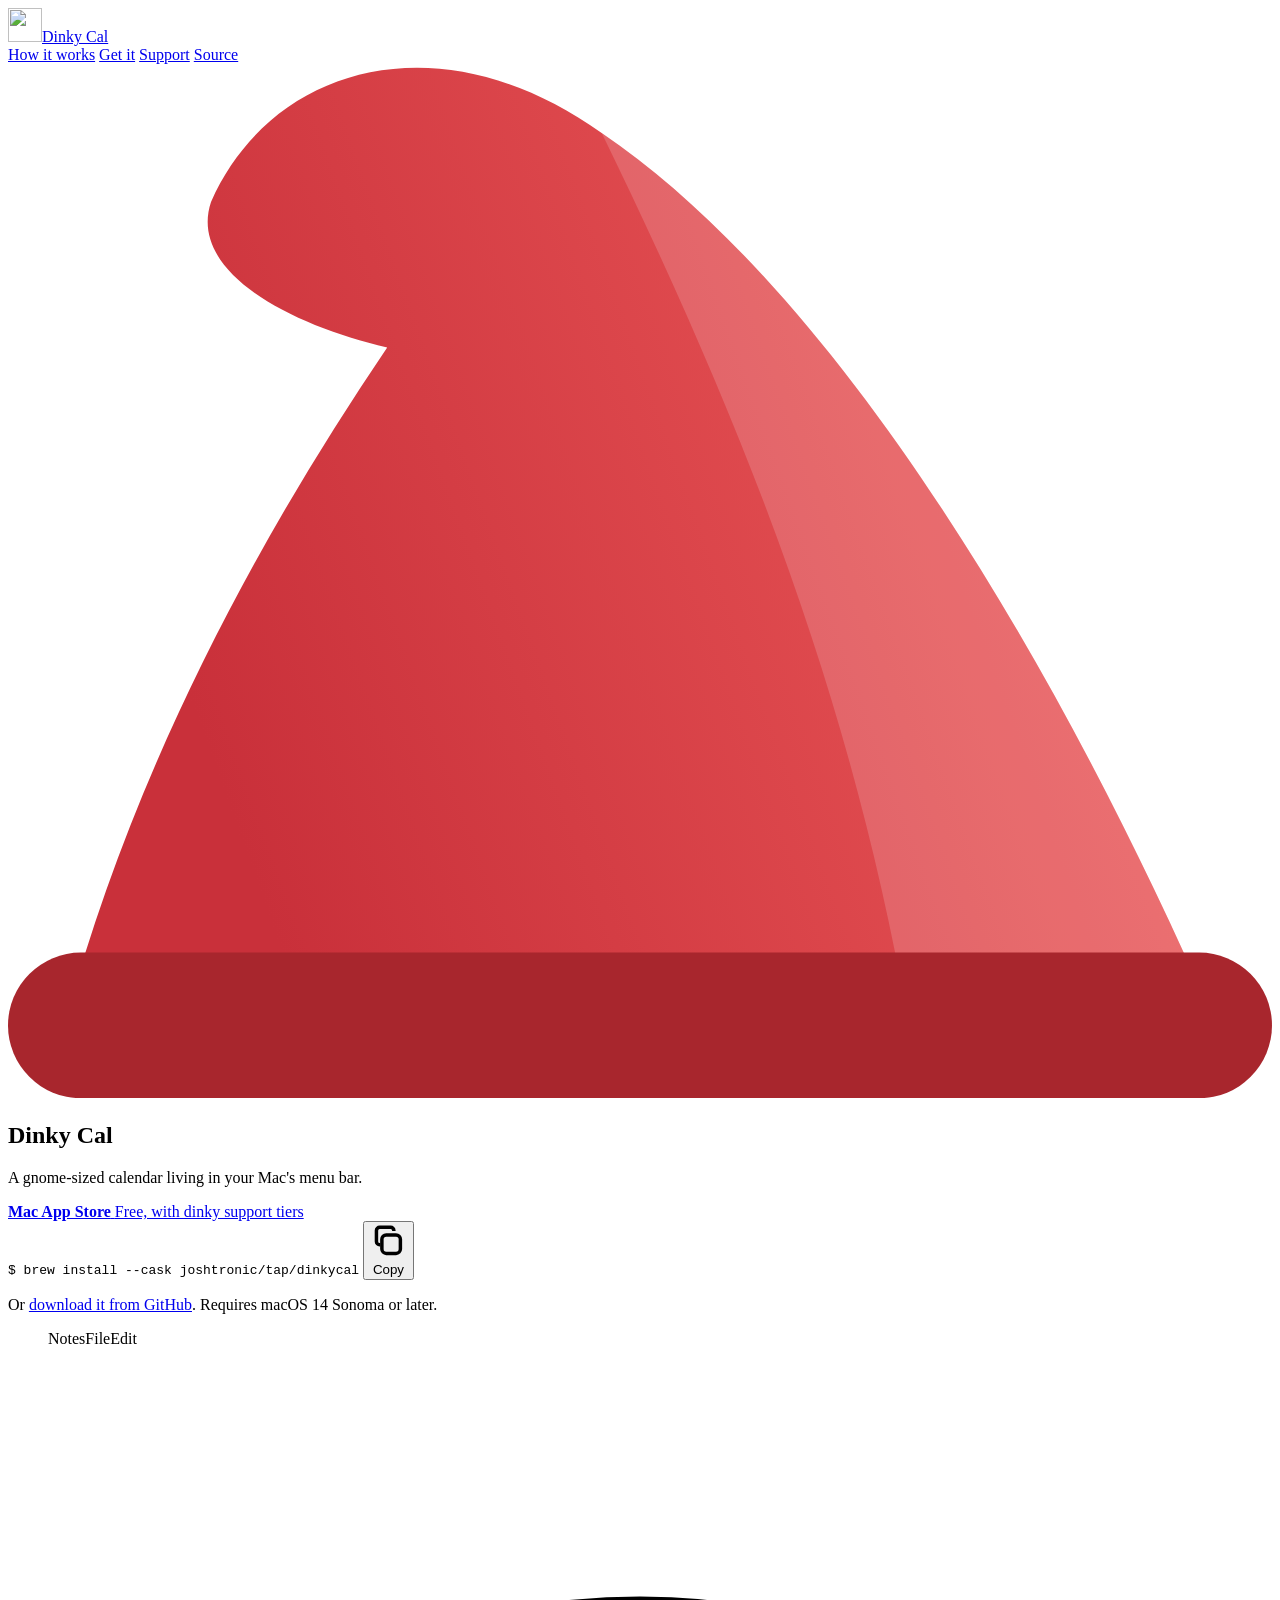
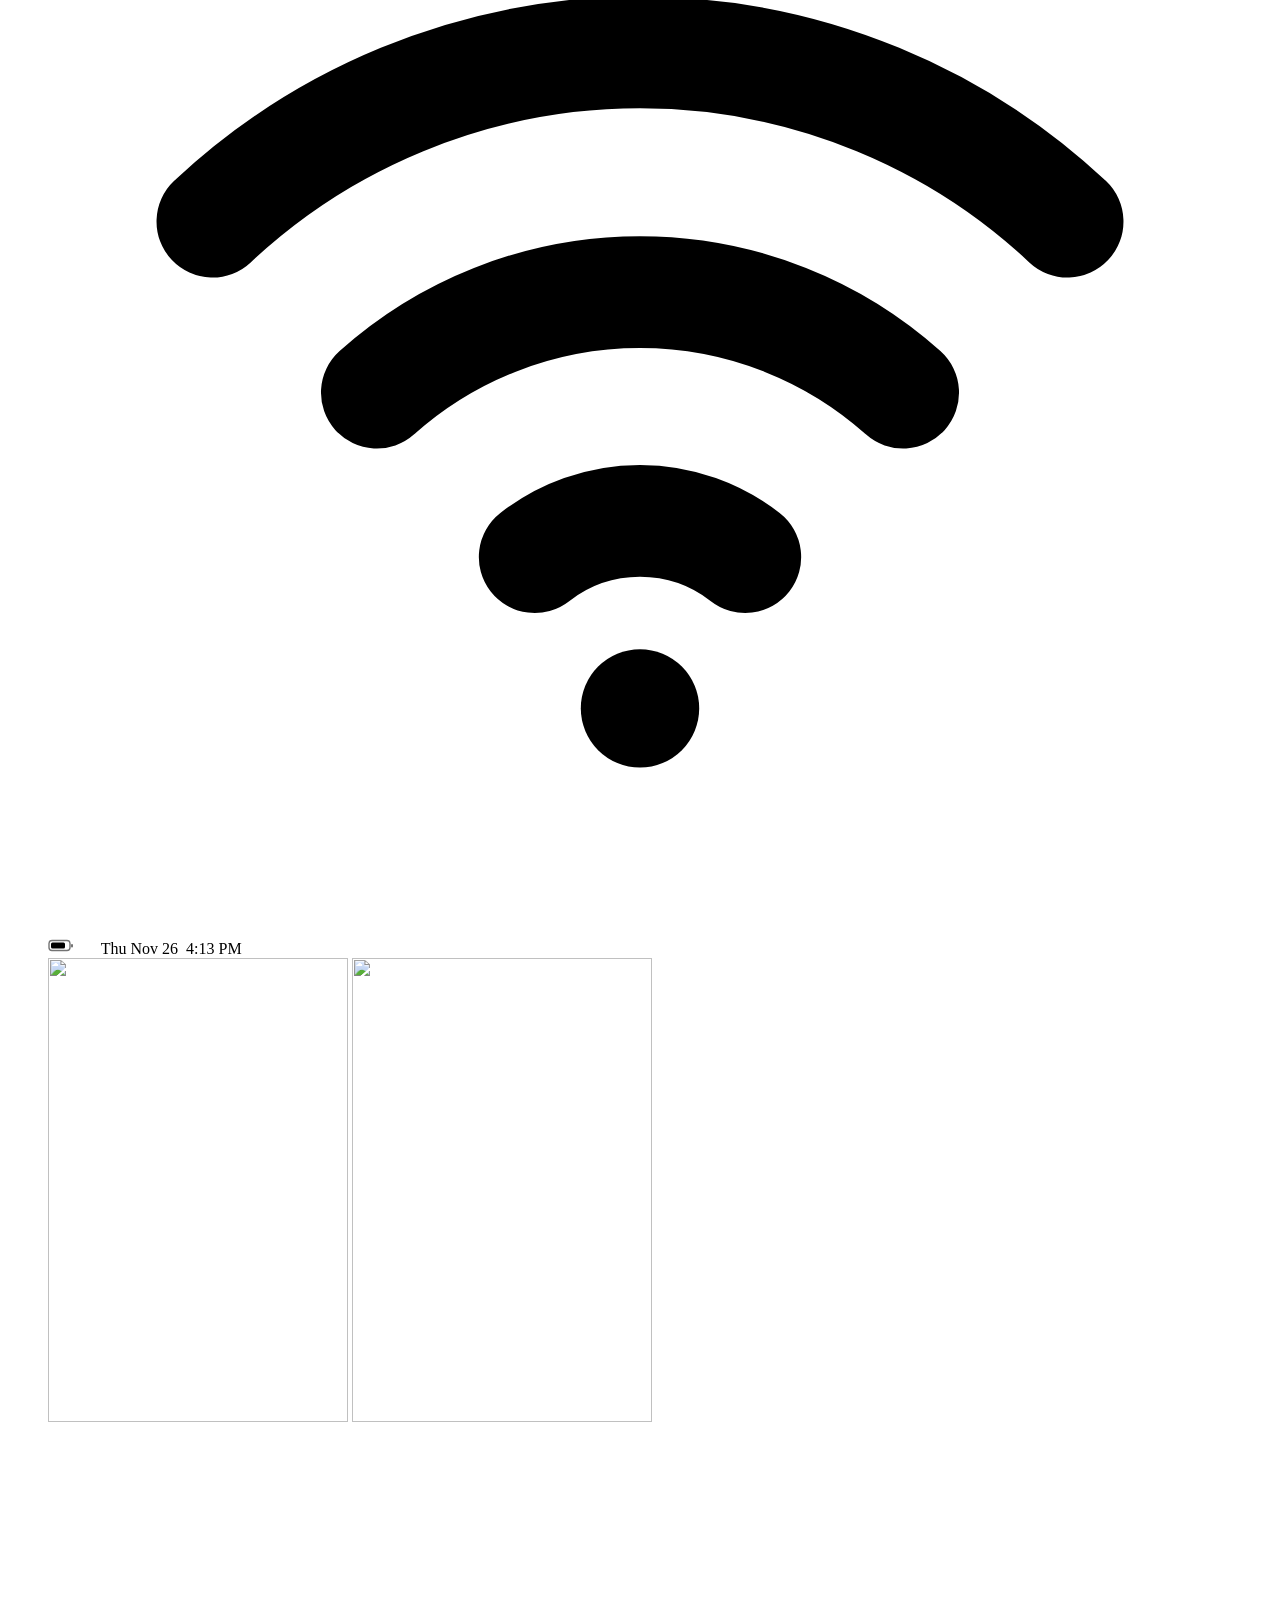
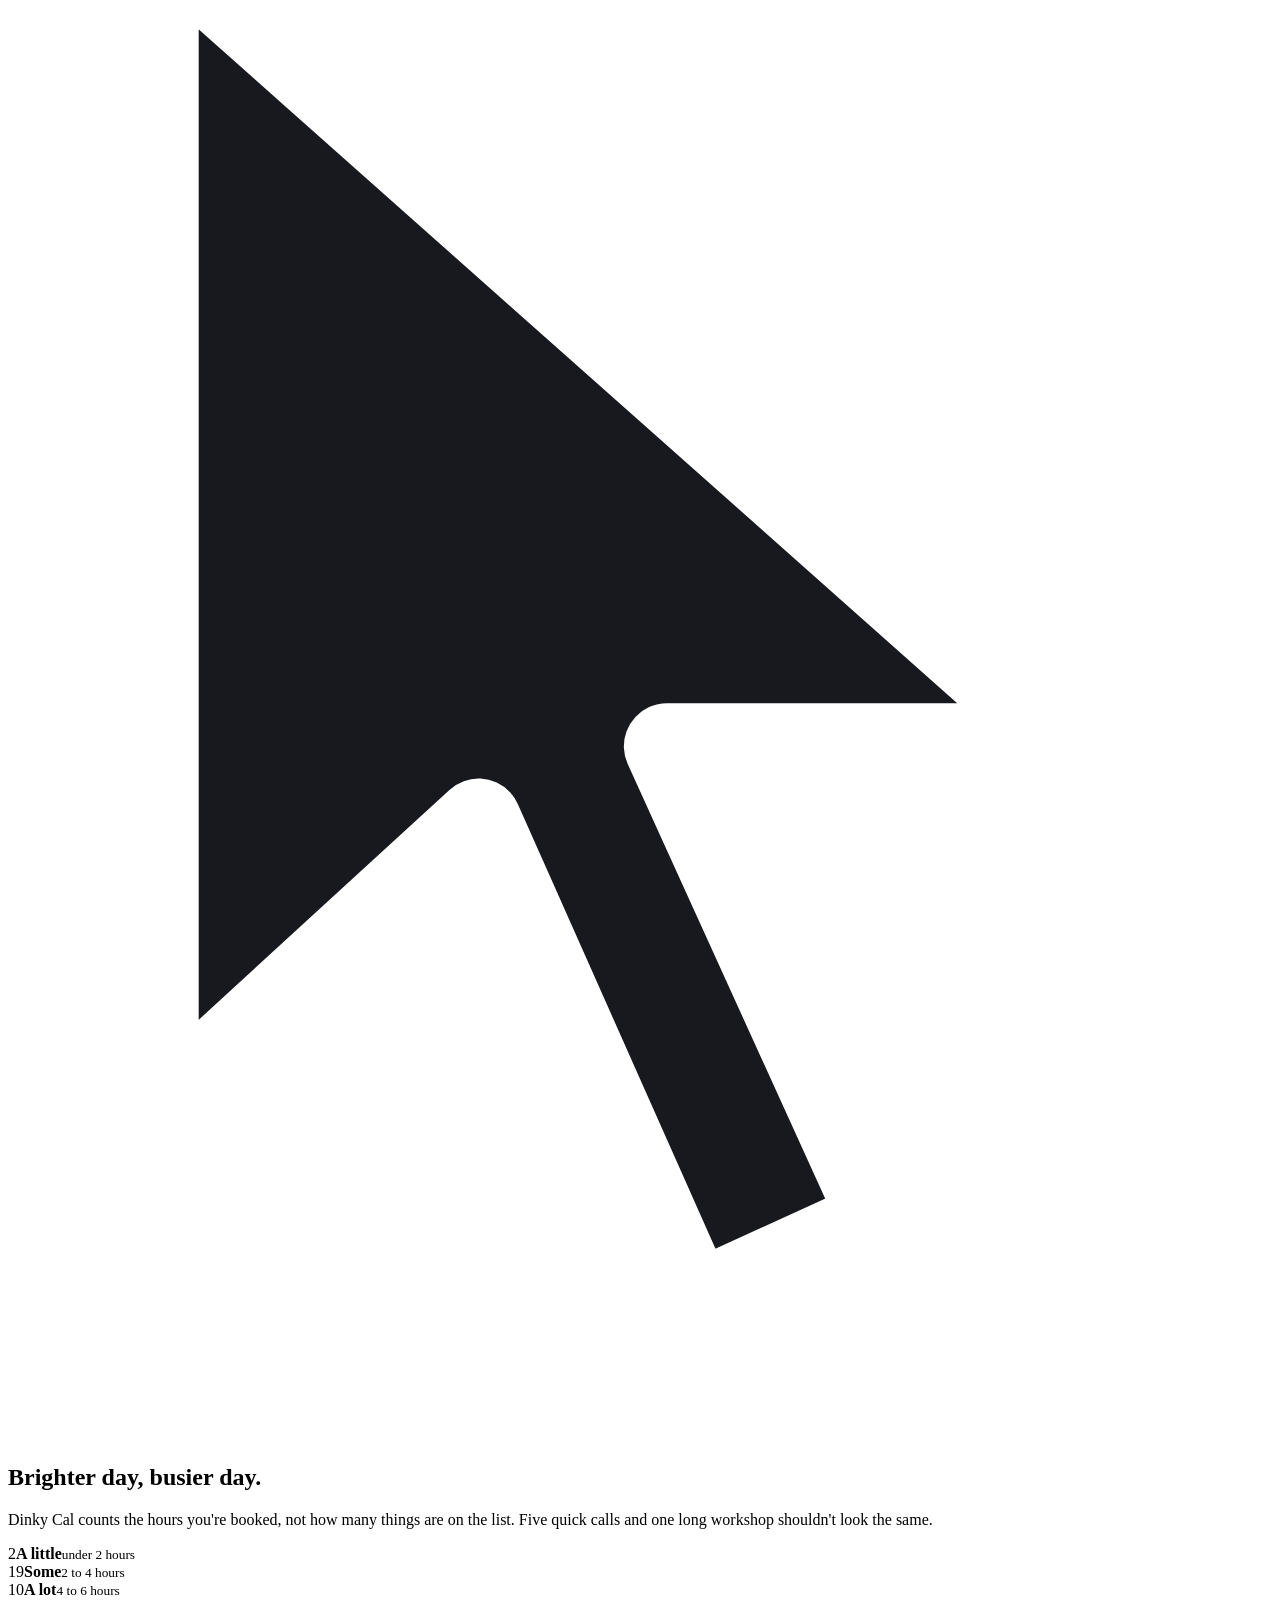
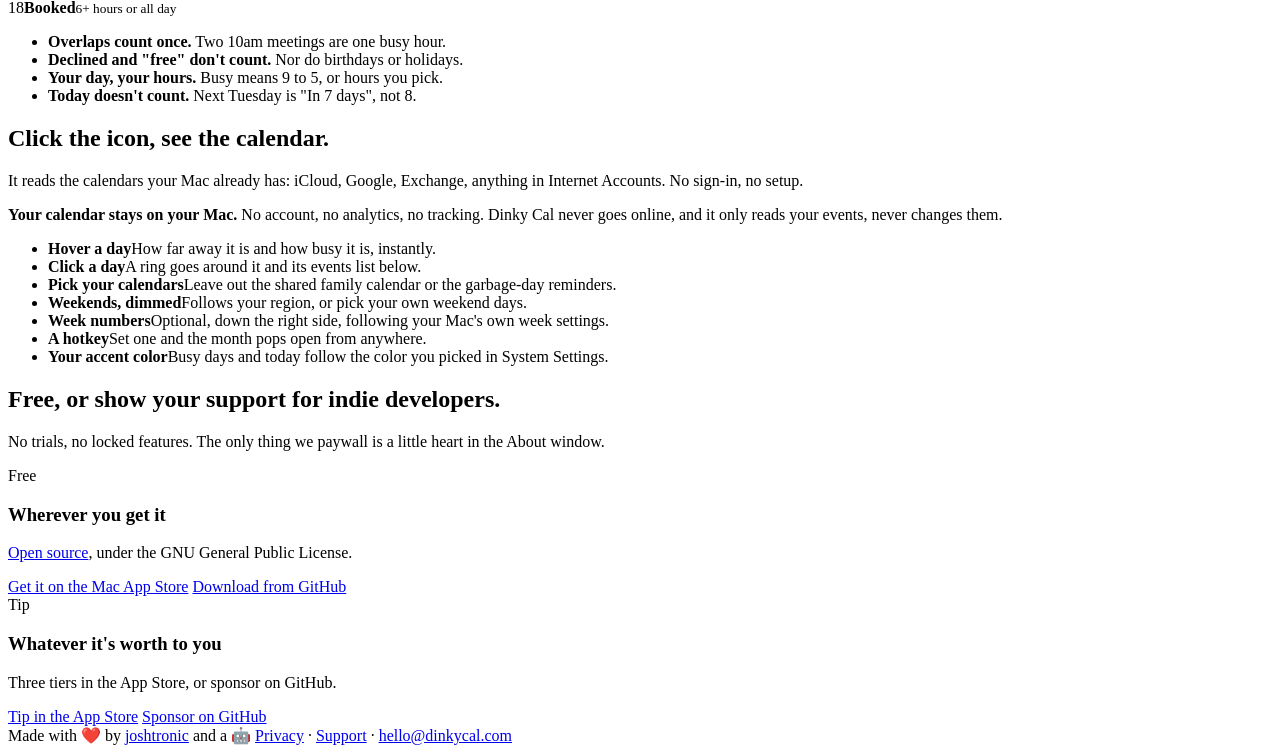
==== commit 56f7ba2c: "site: 'Wherever you get it'; footer credit swaps the GPL line for a heart and a robot Co-Authored-By" ====
--- a/site/index.html
+++ b/site/index.html
@@ -126,7 +126,7 @@
       <div class="price">
         <div class="label">
           <div class="amt">Free</div>
-          <h3>App Store, Homebrew, or GitHub</h3>
+          <h3>Wherever you get it</h3>
           <p><a href="https://github.com/joshtronic/dinkycal">Open source</a>, under the GNU General Public License.</p>
           <div class="links">
             <a href="https://apps.apple.com/us/search?term=Dinky%20Cal">Get it on the Mac App Store</a>
@@ -148,7 +148,7 @@
   </main>
 
   <footer class="wrap foot">
-    <span>Made by <a href="https://joshtronic.com/">joshtronic</a>. Free software under the GPL-3.0-or-later.</span>
+    <span>Made with <span role="img" aria-label="love">❤️</span> by <a href="https://joshtronic.com/">joshtronic</a> and a <span role="img" aria-label="robot">🤖</span></span>
     <span><a href="/privacy/">Privacy</a> · <a href="/support/">Support</a> · <a href="mailto:hello@dinkycal.com">hello@dinkycal.com</a></span>
   </footer>
 
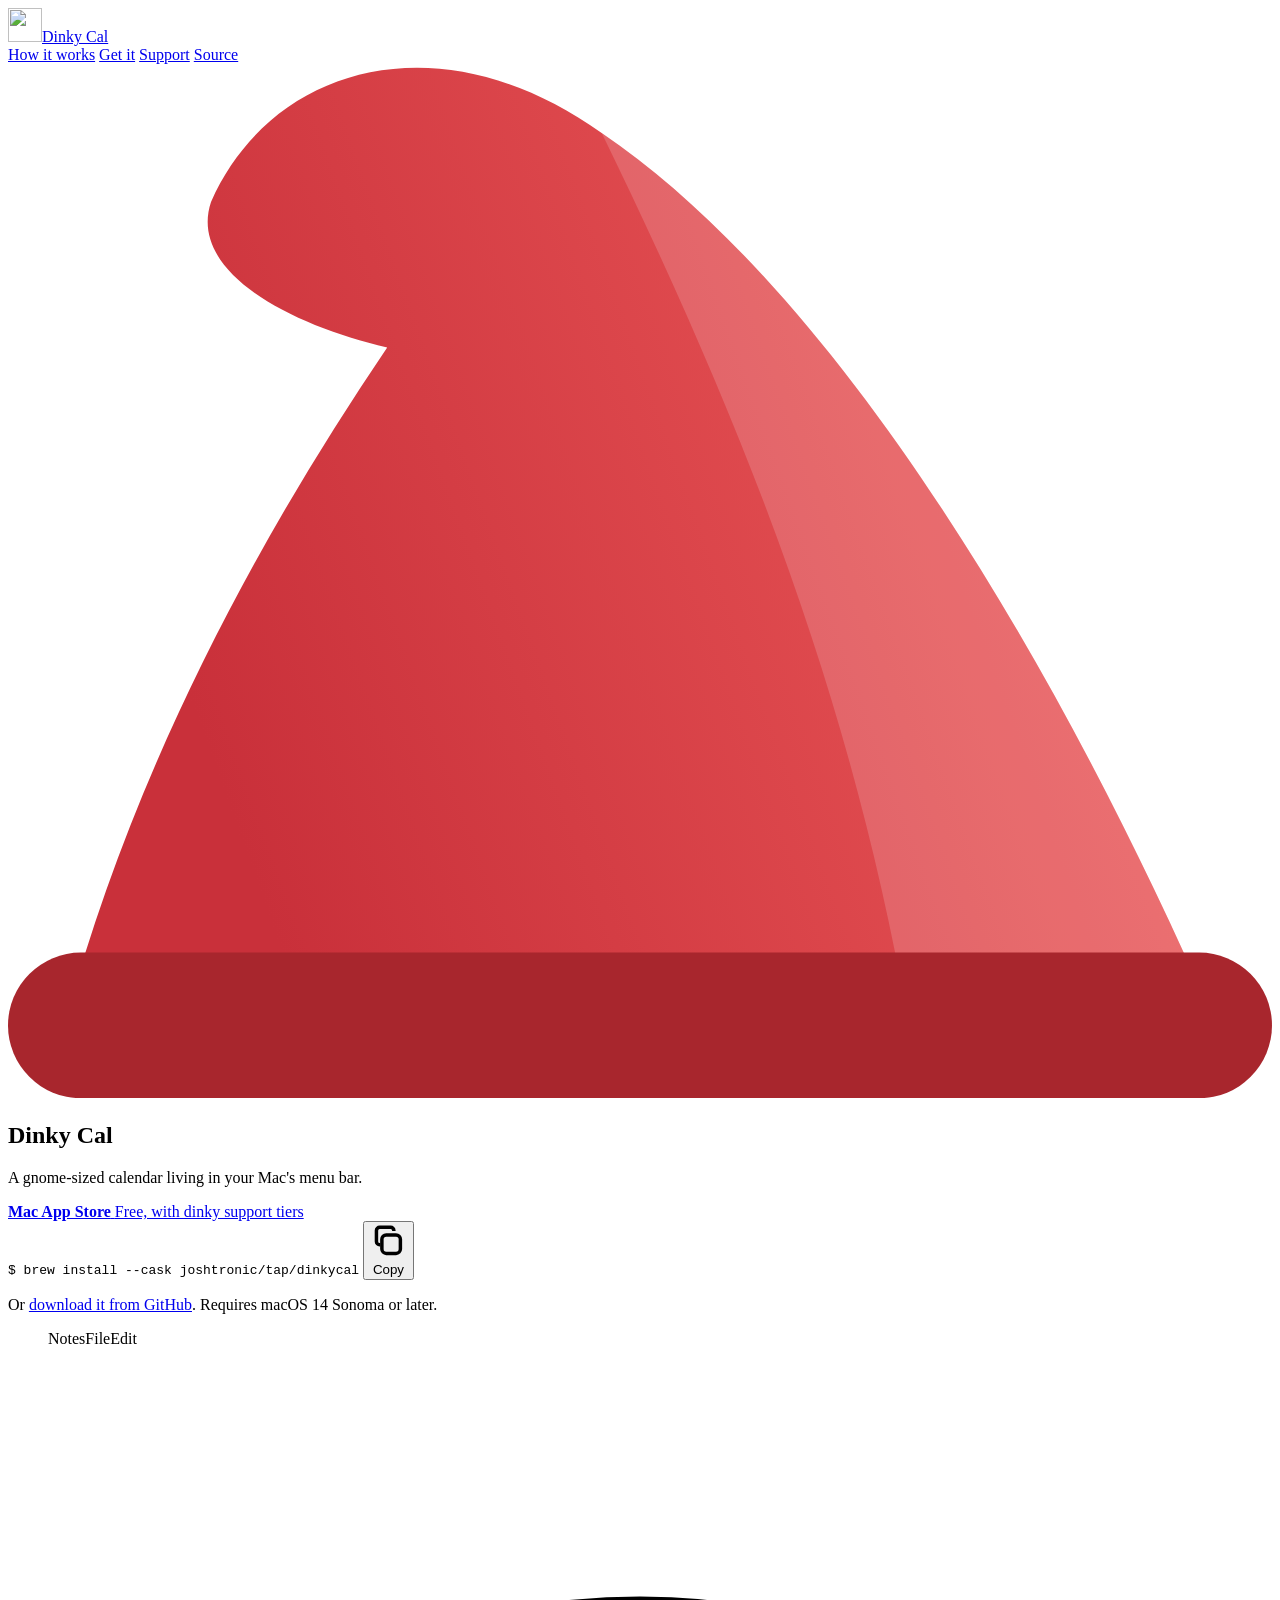
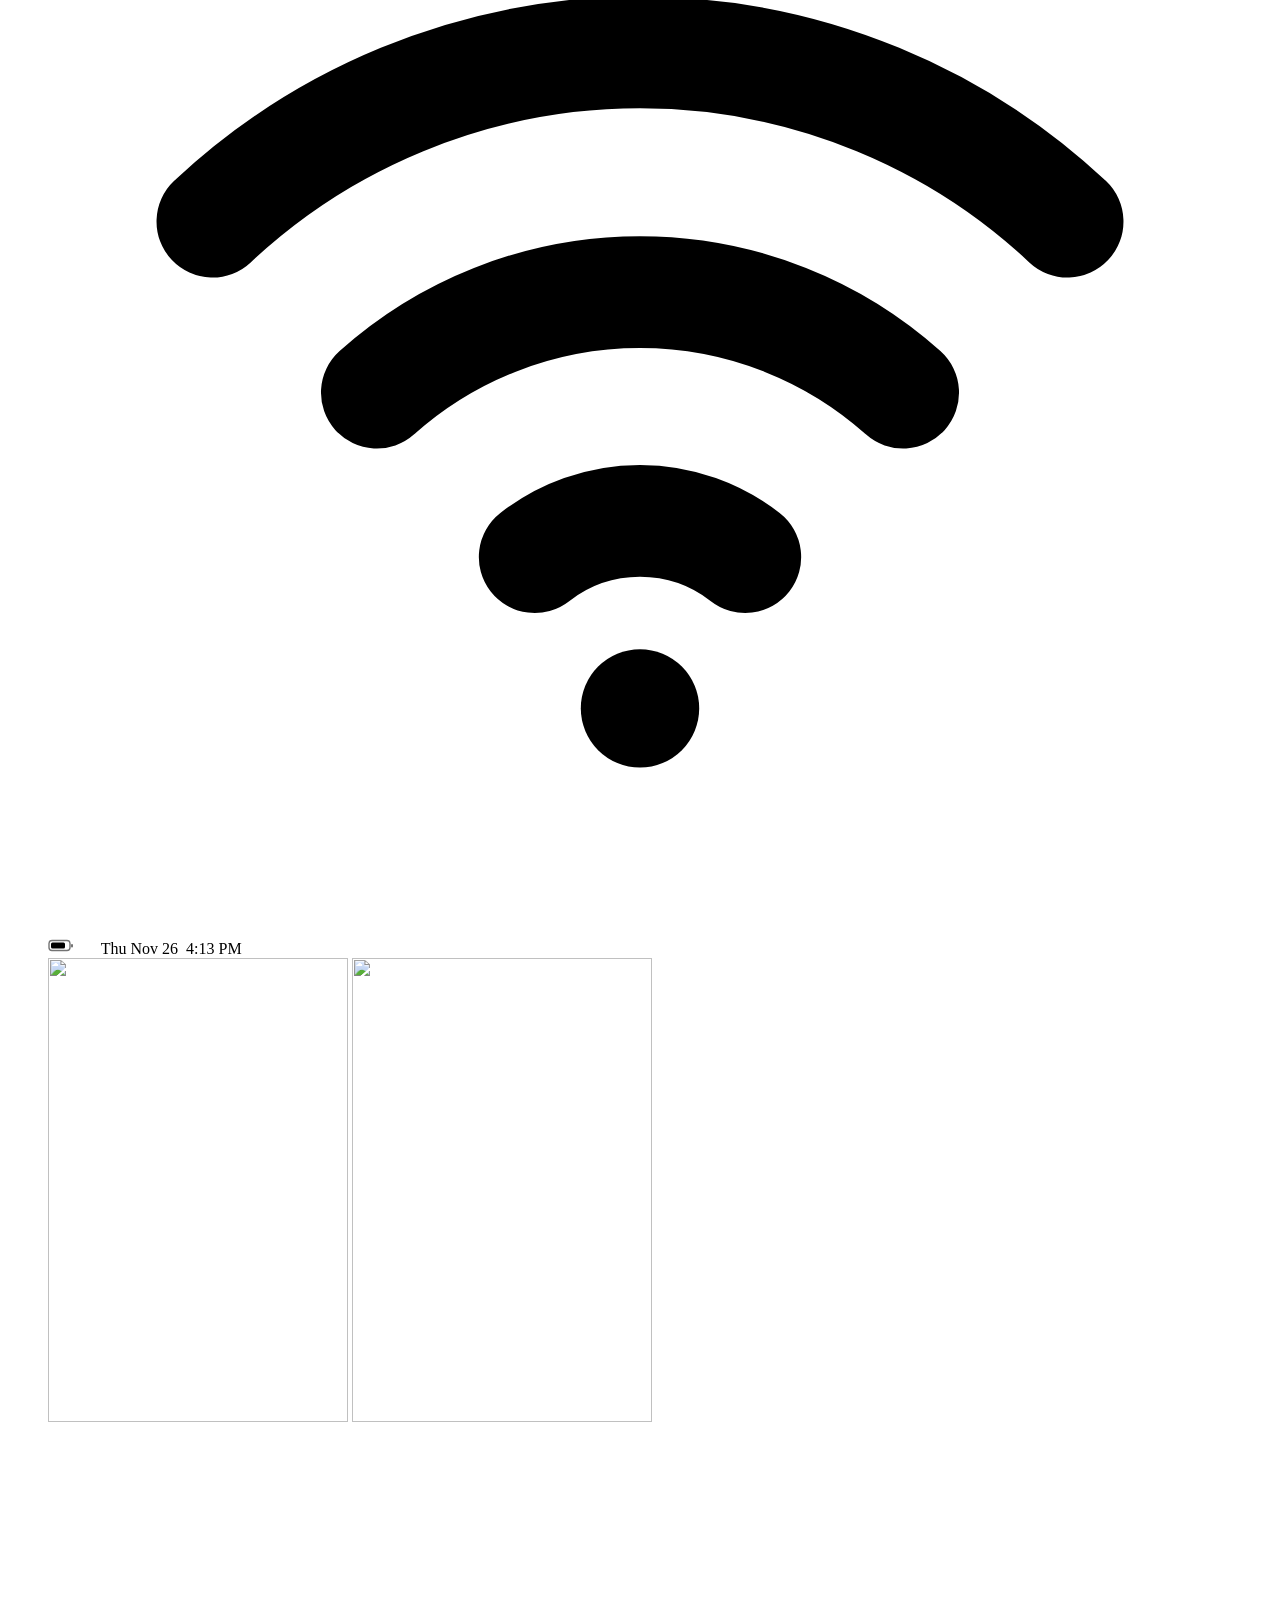
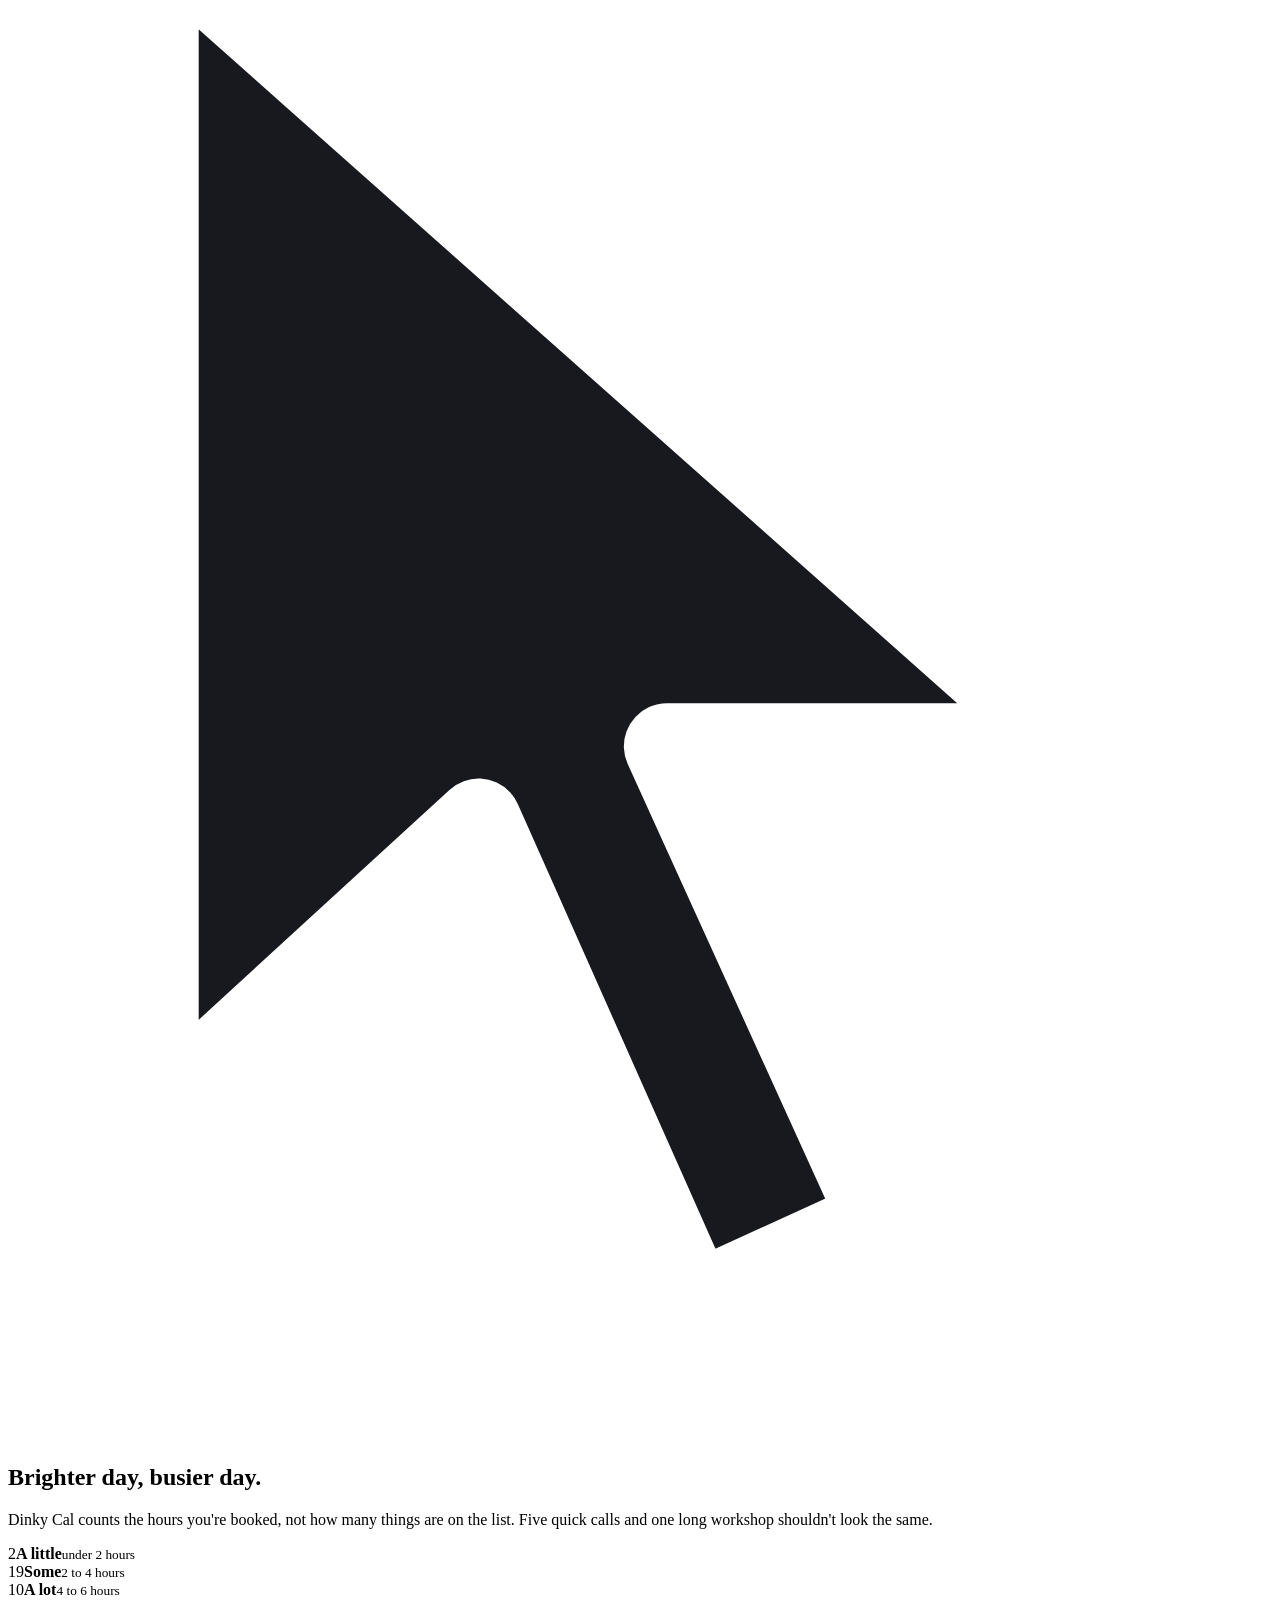
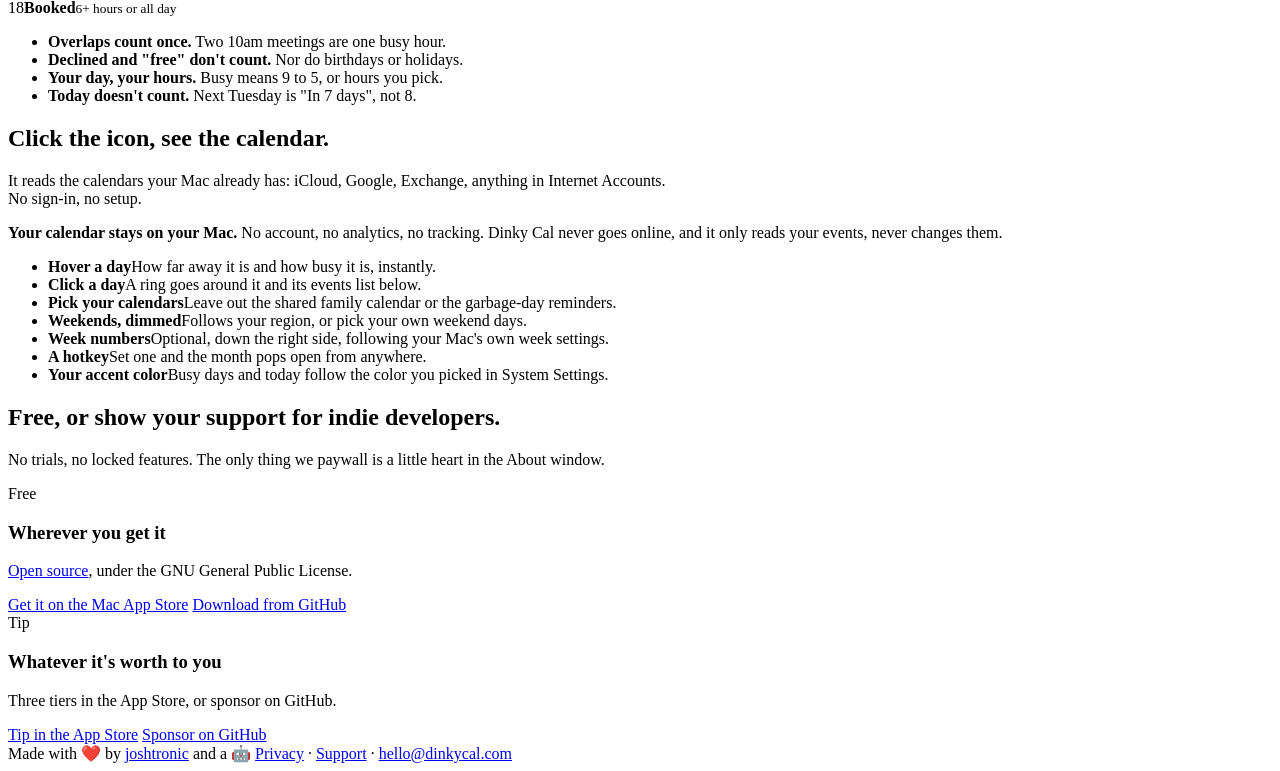
==== commit 570a567b: "site: 'No sign-in, no setup.' on its own line Co-Authored-By: Claude Opus 5.5 <noreply@anthropic.com" ====
--- a/site/index.html
+++ b/site/index.html
@@ -102,7 +102,7 @@
       <div class="split flip">
       <div class="intro">
         <h2 id="real-title">Click the icon, see the calendar.</h2>
-        <p class="lede">It reads the calendars your Mac already has: iCloud, Google, Exchange, anything in Internet Accounts. No sign-in, no setup.</p>
+        <p class="lede">It reads the calendars your Mac already has: iCloud, Google, Exchange, anything in Internet Accounts.<br>No sign-in, no setup.</p>
         <p class="promise"><b>Your calendar stays on your Mac.</b> No account, no analytics, no tracking. Dinky Cal never goes online, and it only reads your events, never changes them.</p>
       </div>
       <ul class="strips">
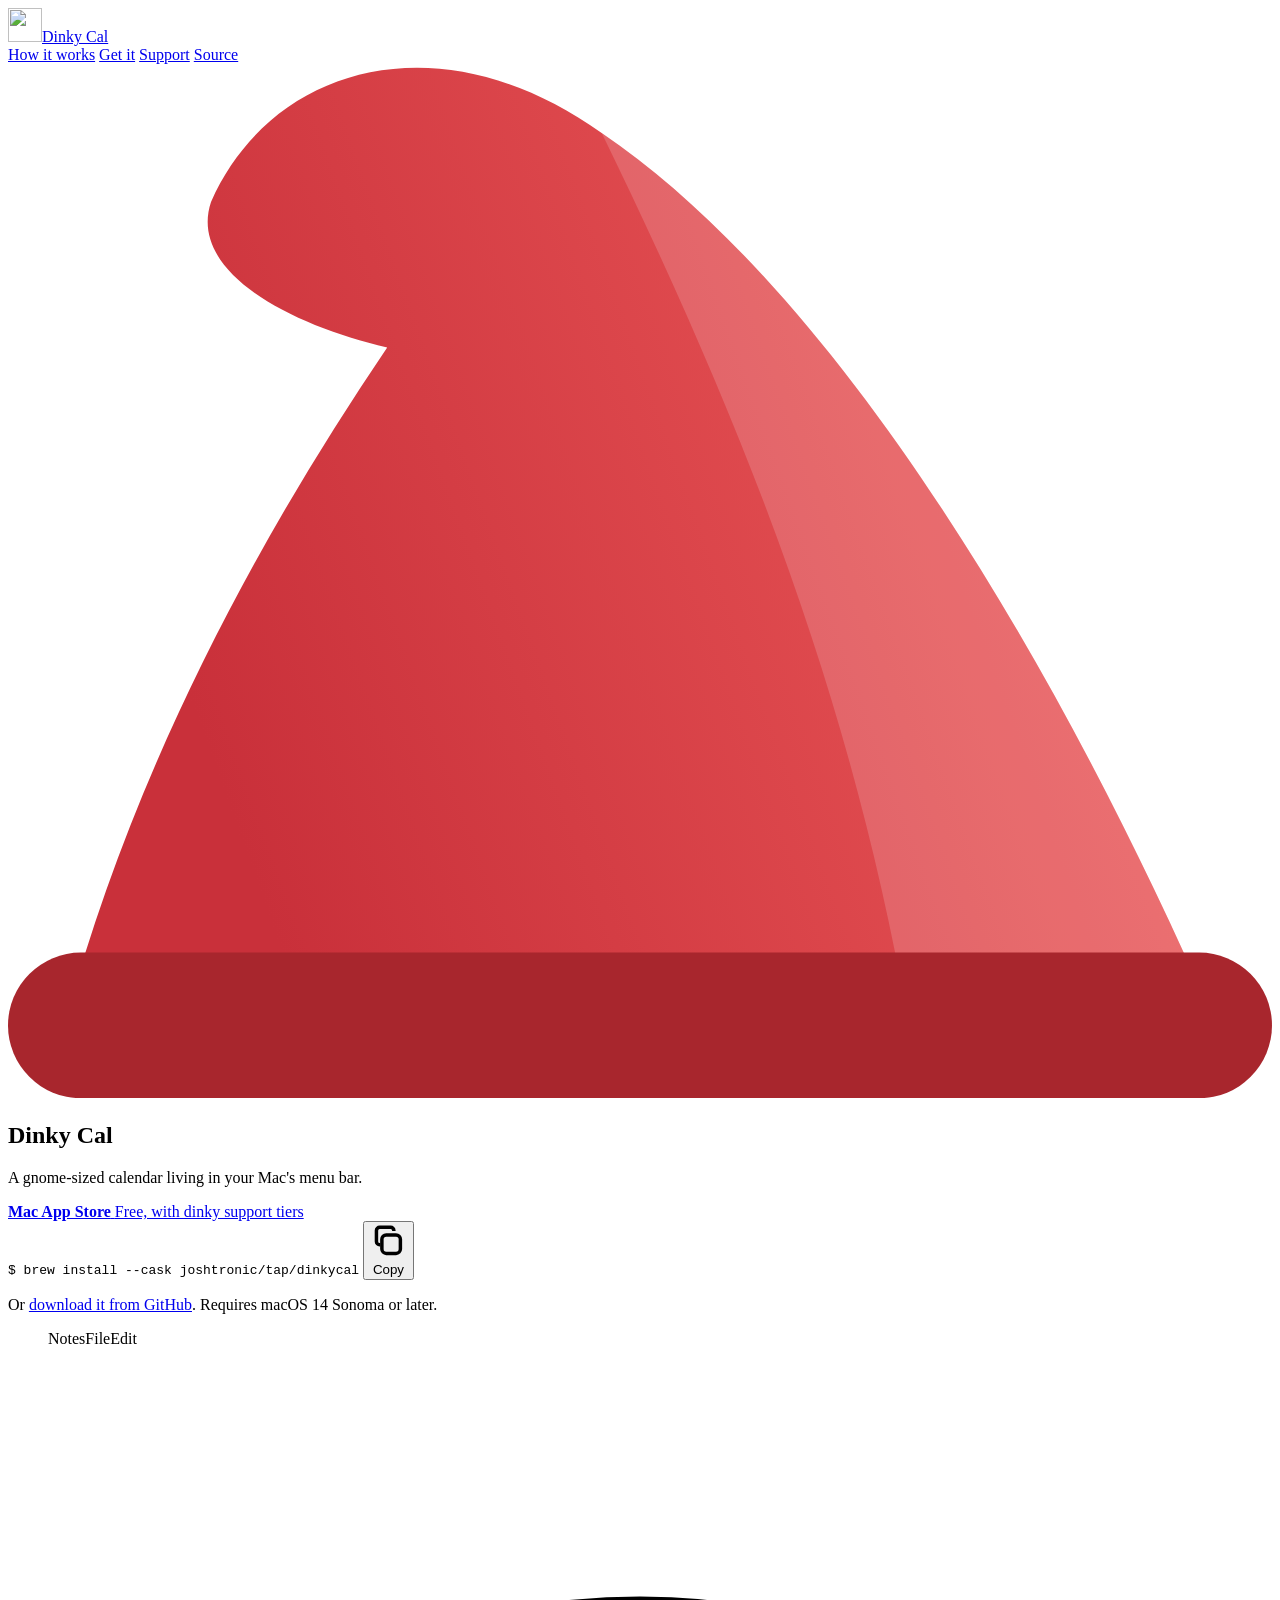
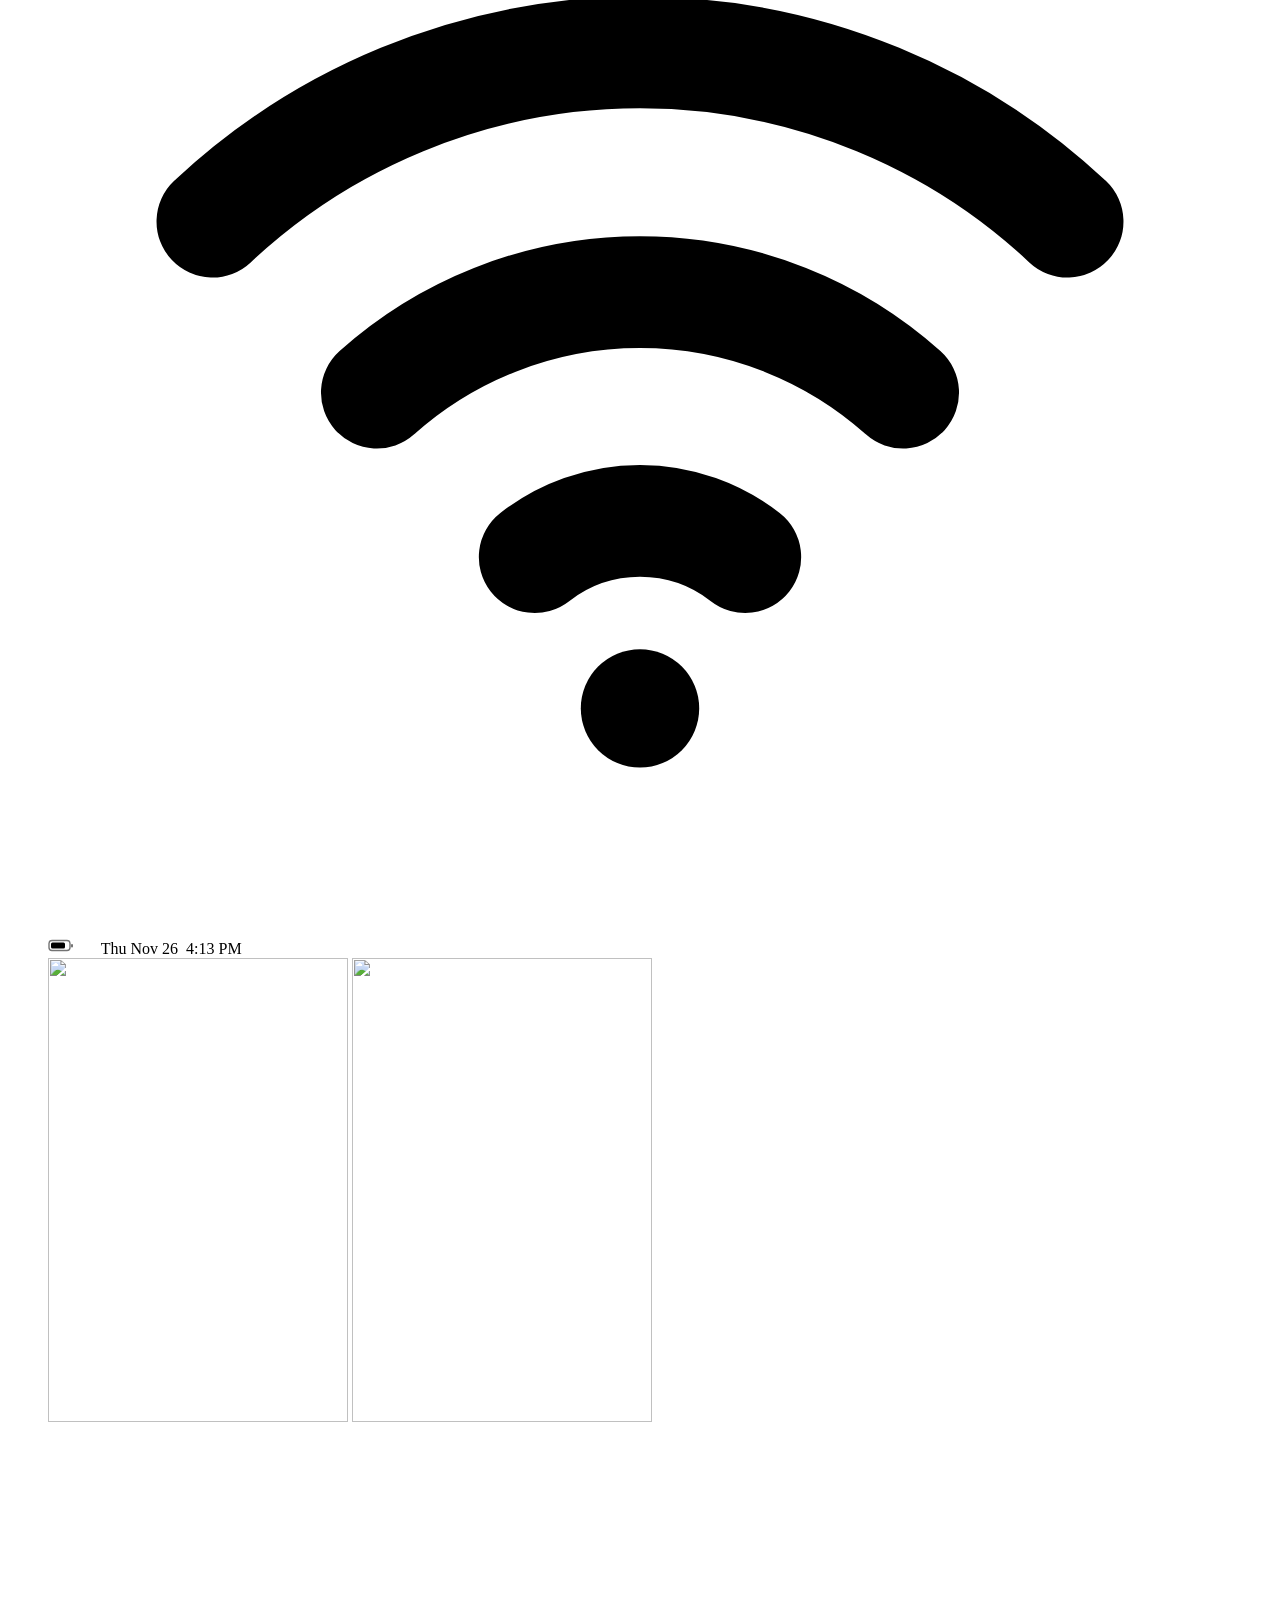
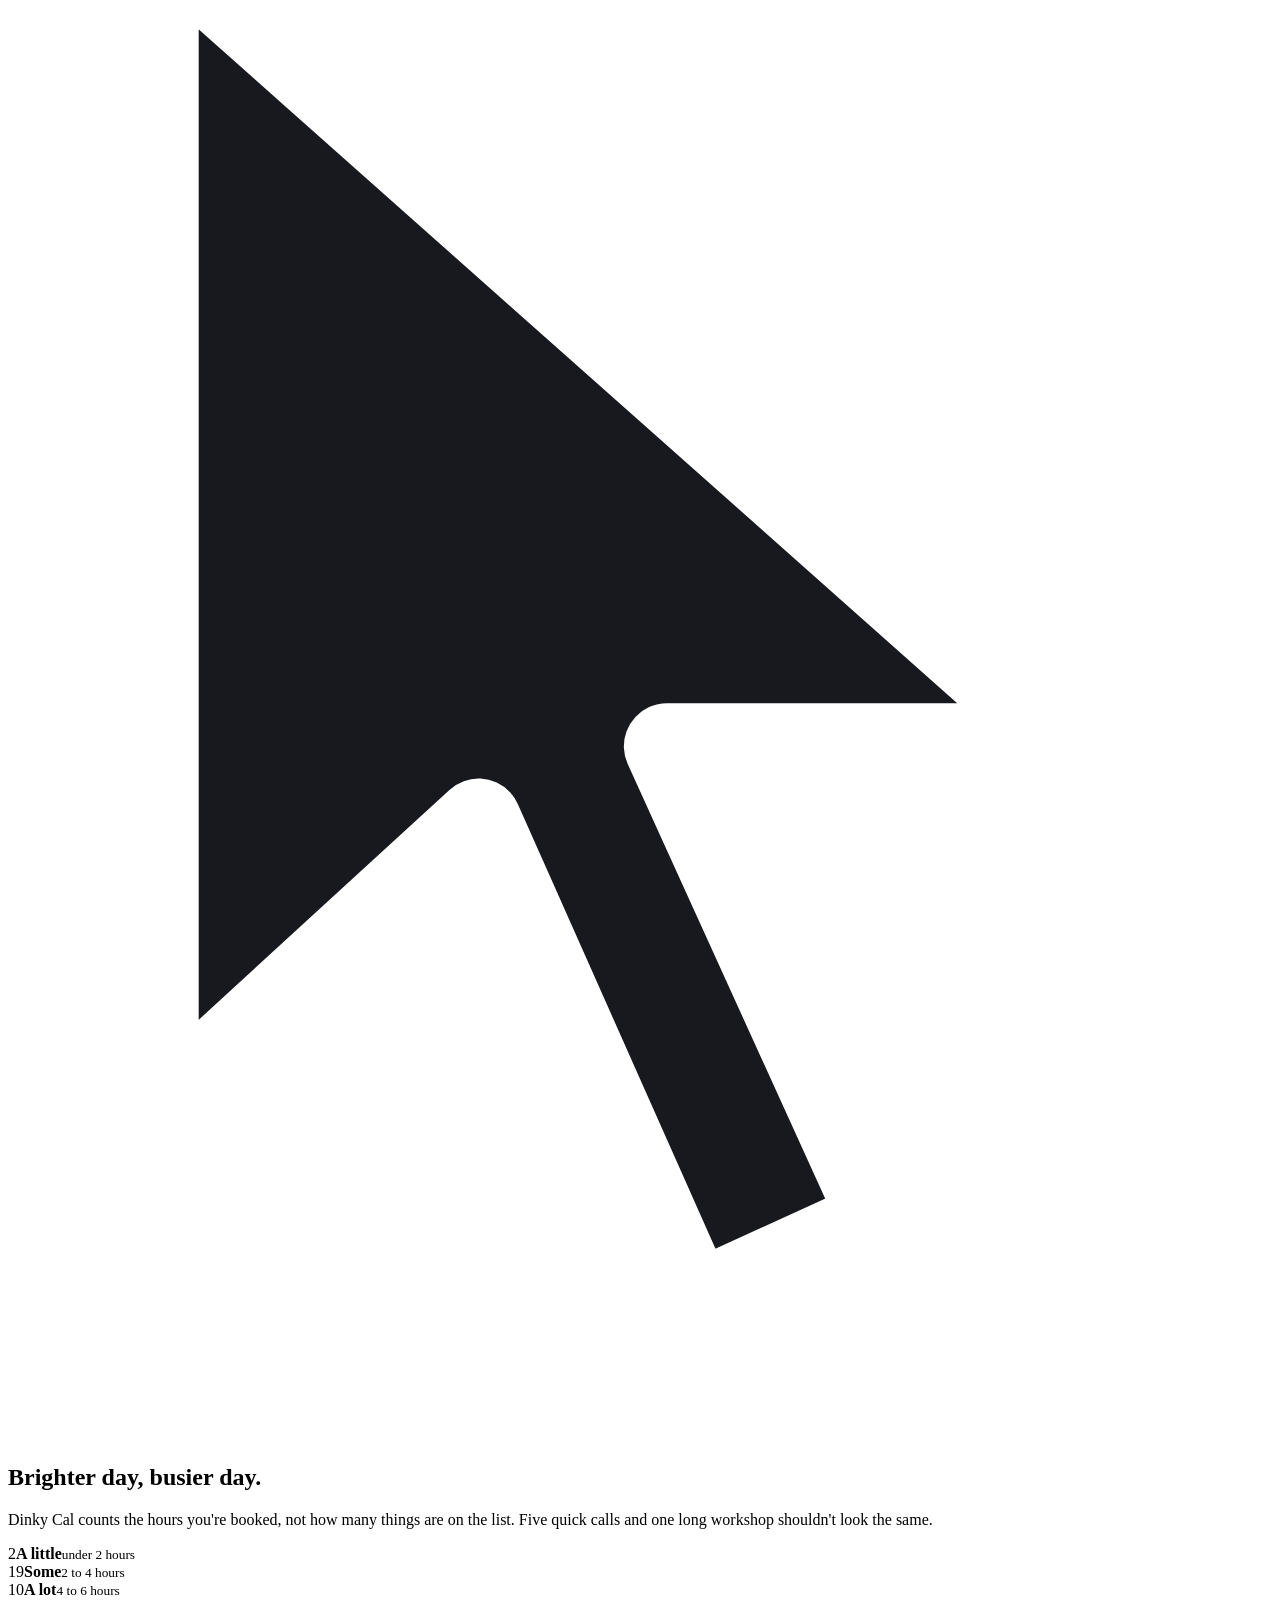
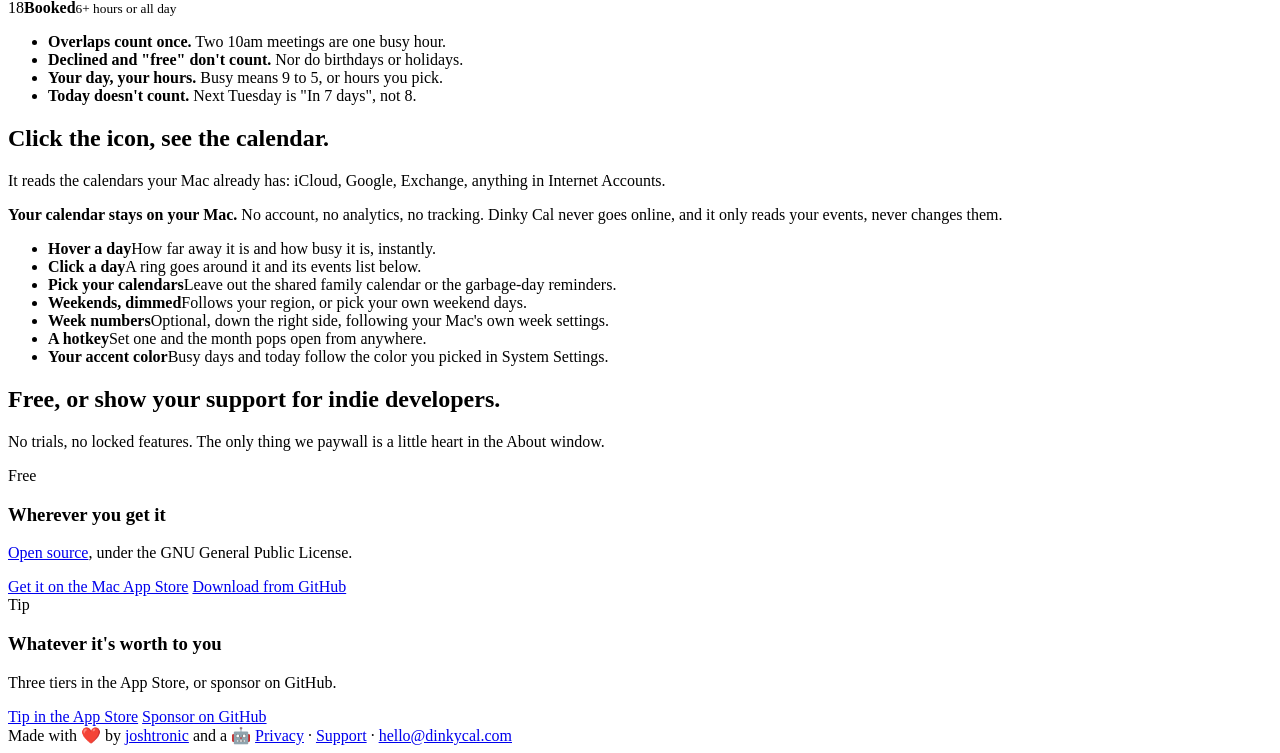
==== commit 68297ae0: "site: drop 'No sign-in, no setup.' (the privacy line covers it) Co-Authored-By: Claude Opus 5.5 <nor" ====
--- a/site/index.html
+++ b/site/index.html
@@ -102,7 +102,7 @@
       <div class="split flip">
       <div class="intro">
         <h2 id="real-title">Click the icon, see the calendar.</h2>
-        <p class="lede">It reads the calendars your Mac already has: iCloud, Google, Exchange, anything in Internet Accounts.<br>No sign-in, no setup.</p>
+        <p class="lede">It reads the calendars your Mac already has: iCloud, Google, Exchange, anything in Internet Accounts.</p>
         <p class="promise"><b>Your calendar stays on your Mac.</b> No account, no analytics, no tracking. Dinky Cal never goes online, and it only reads your events, never changes them.</p>
       </div>
       <ul class="strips">
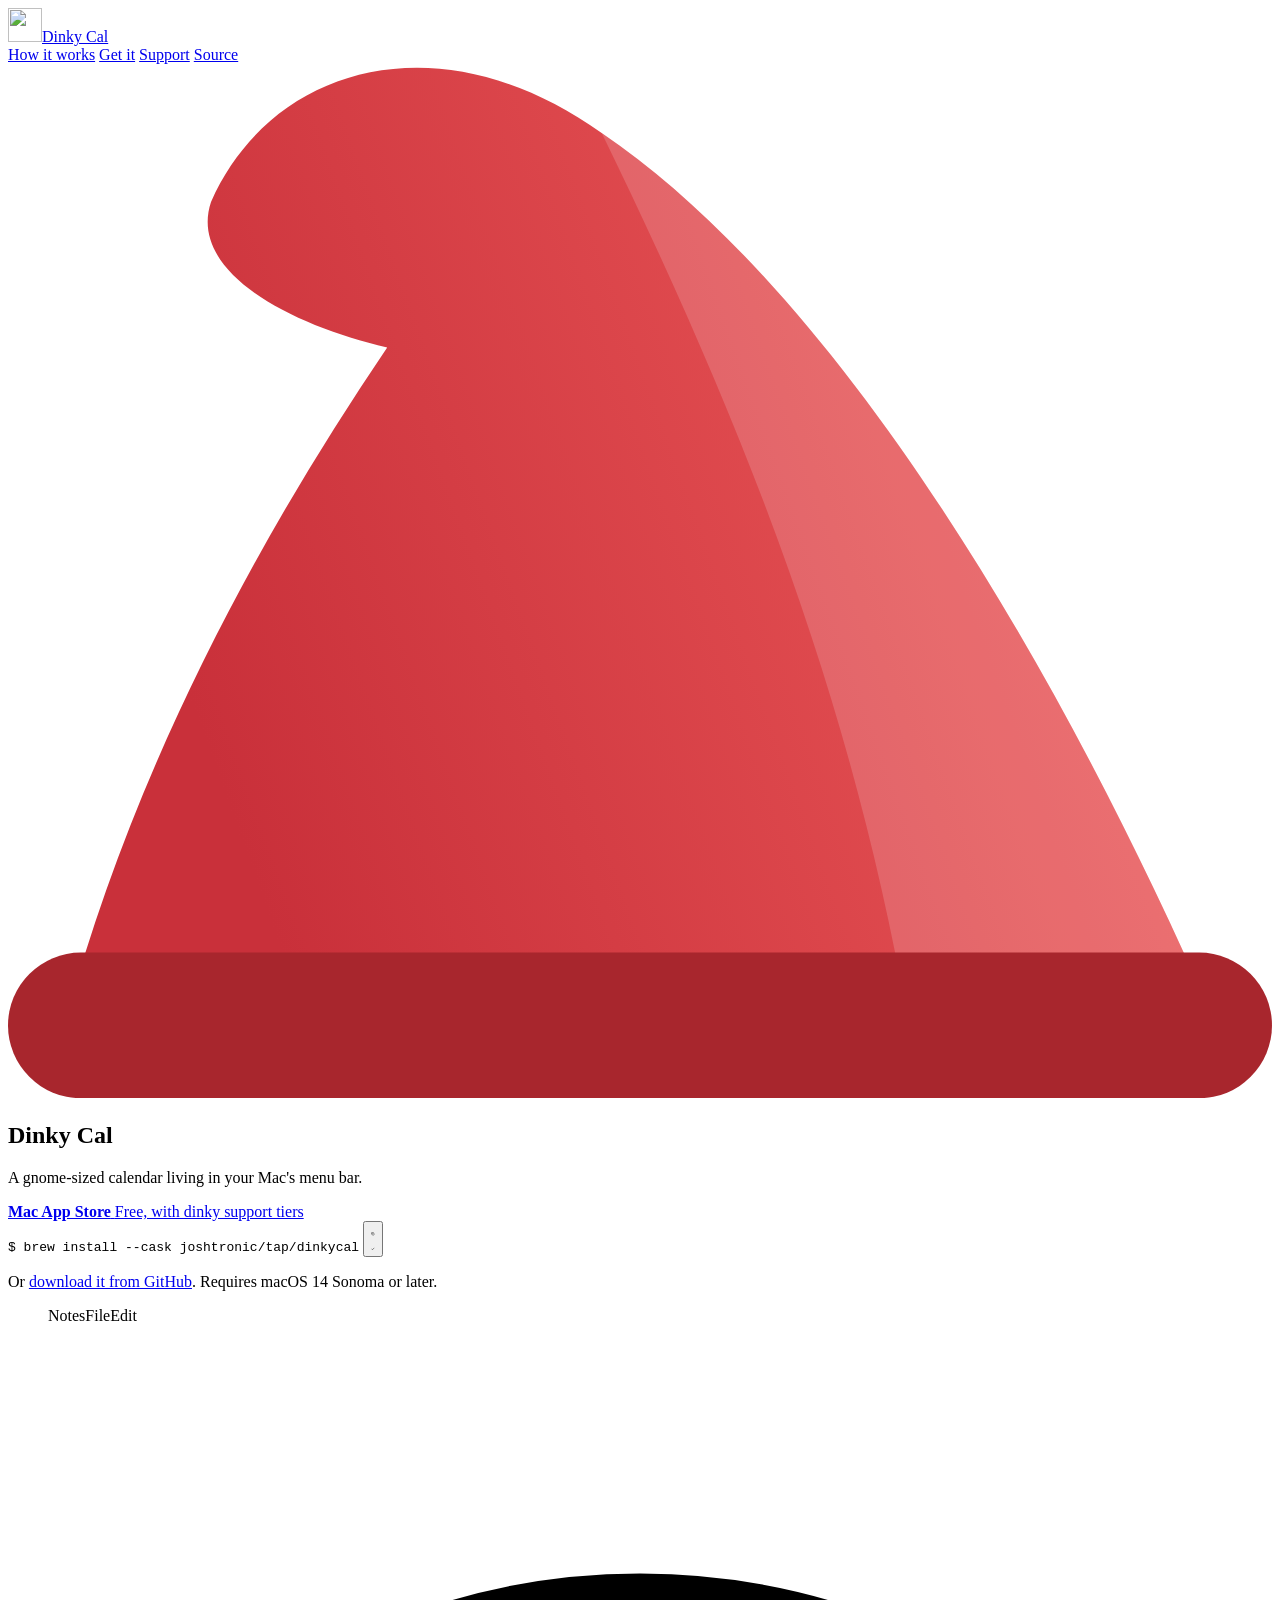
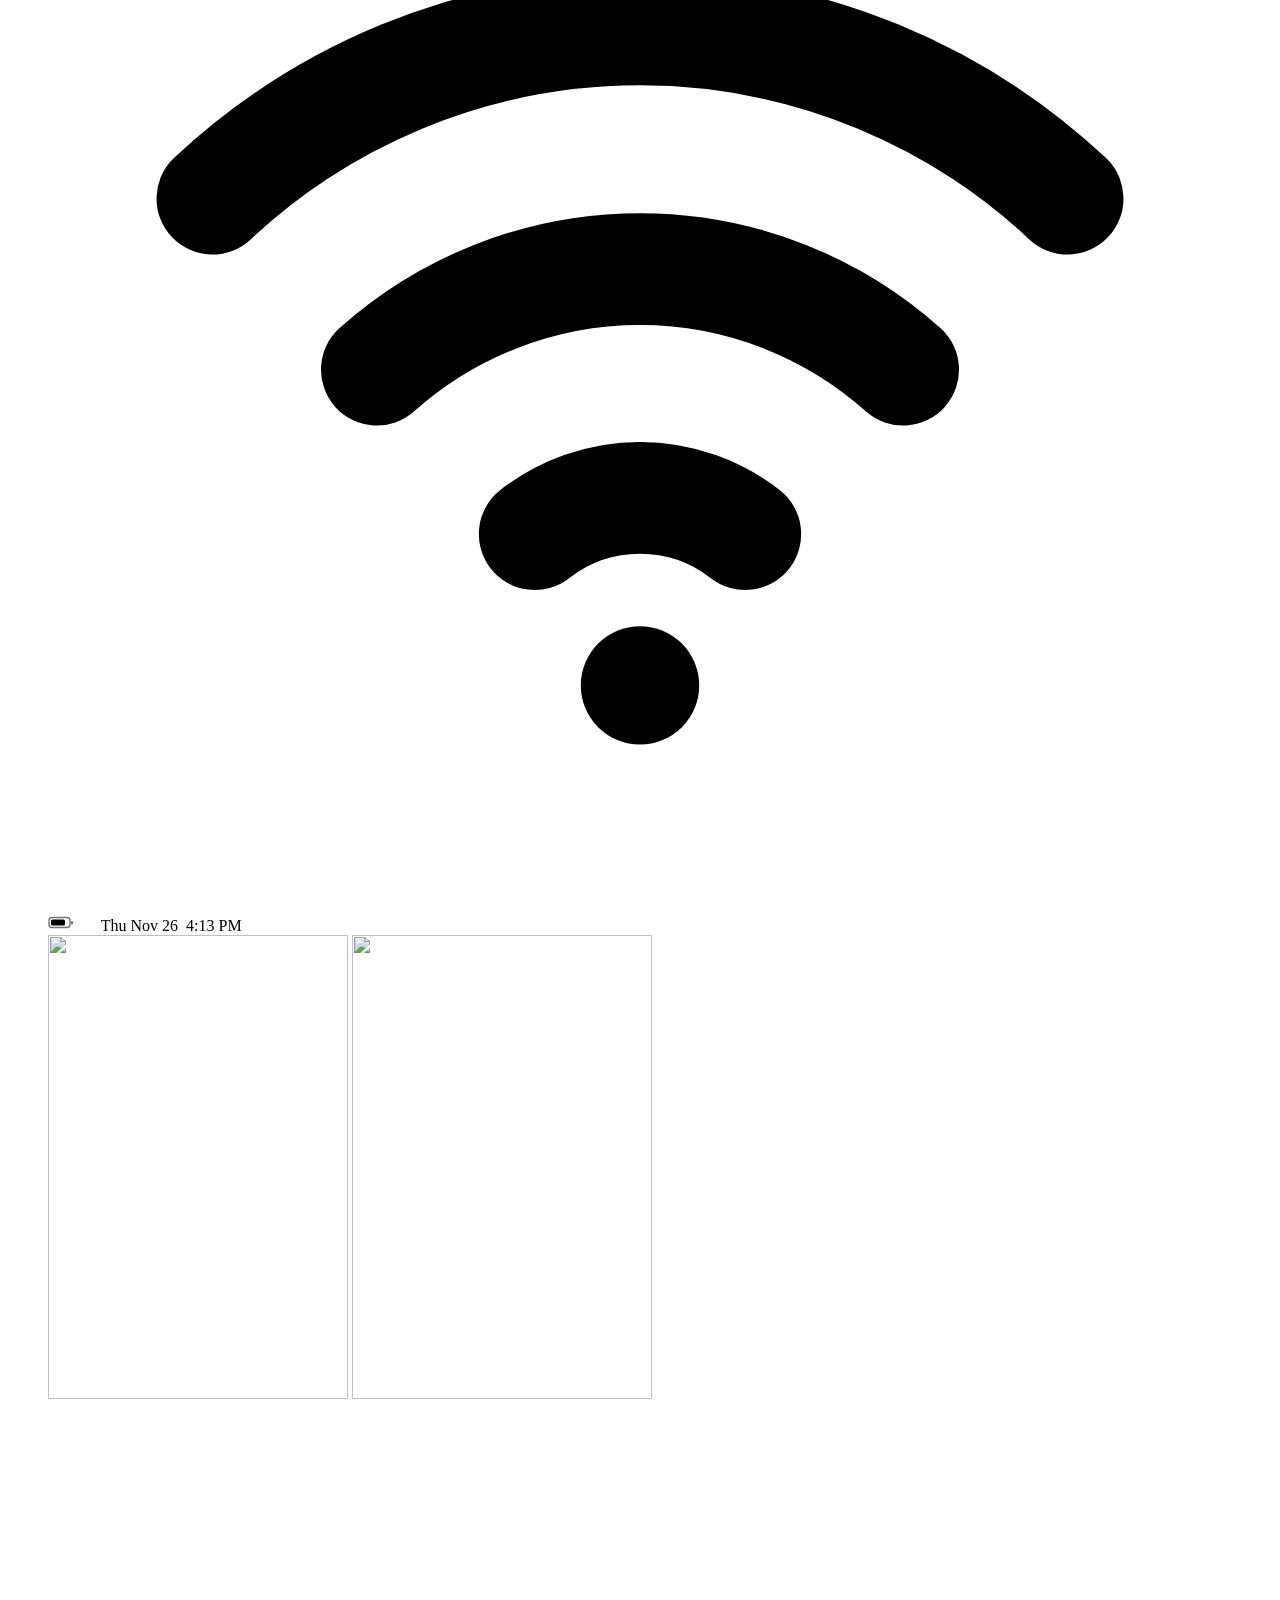
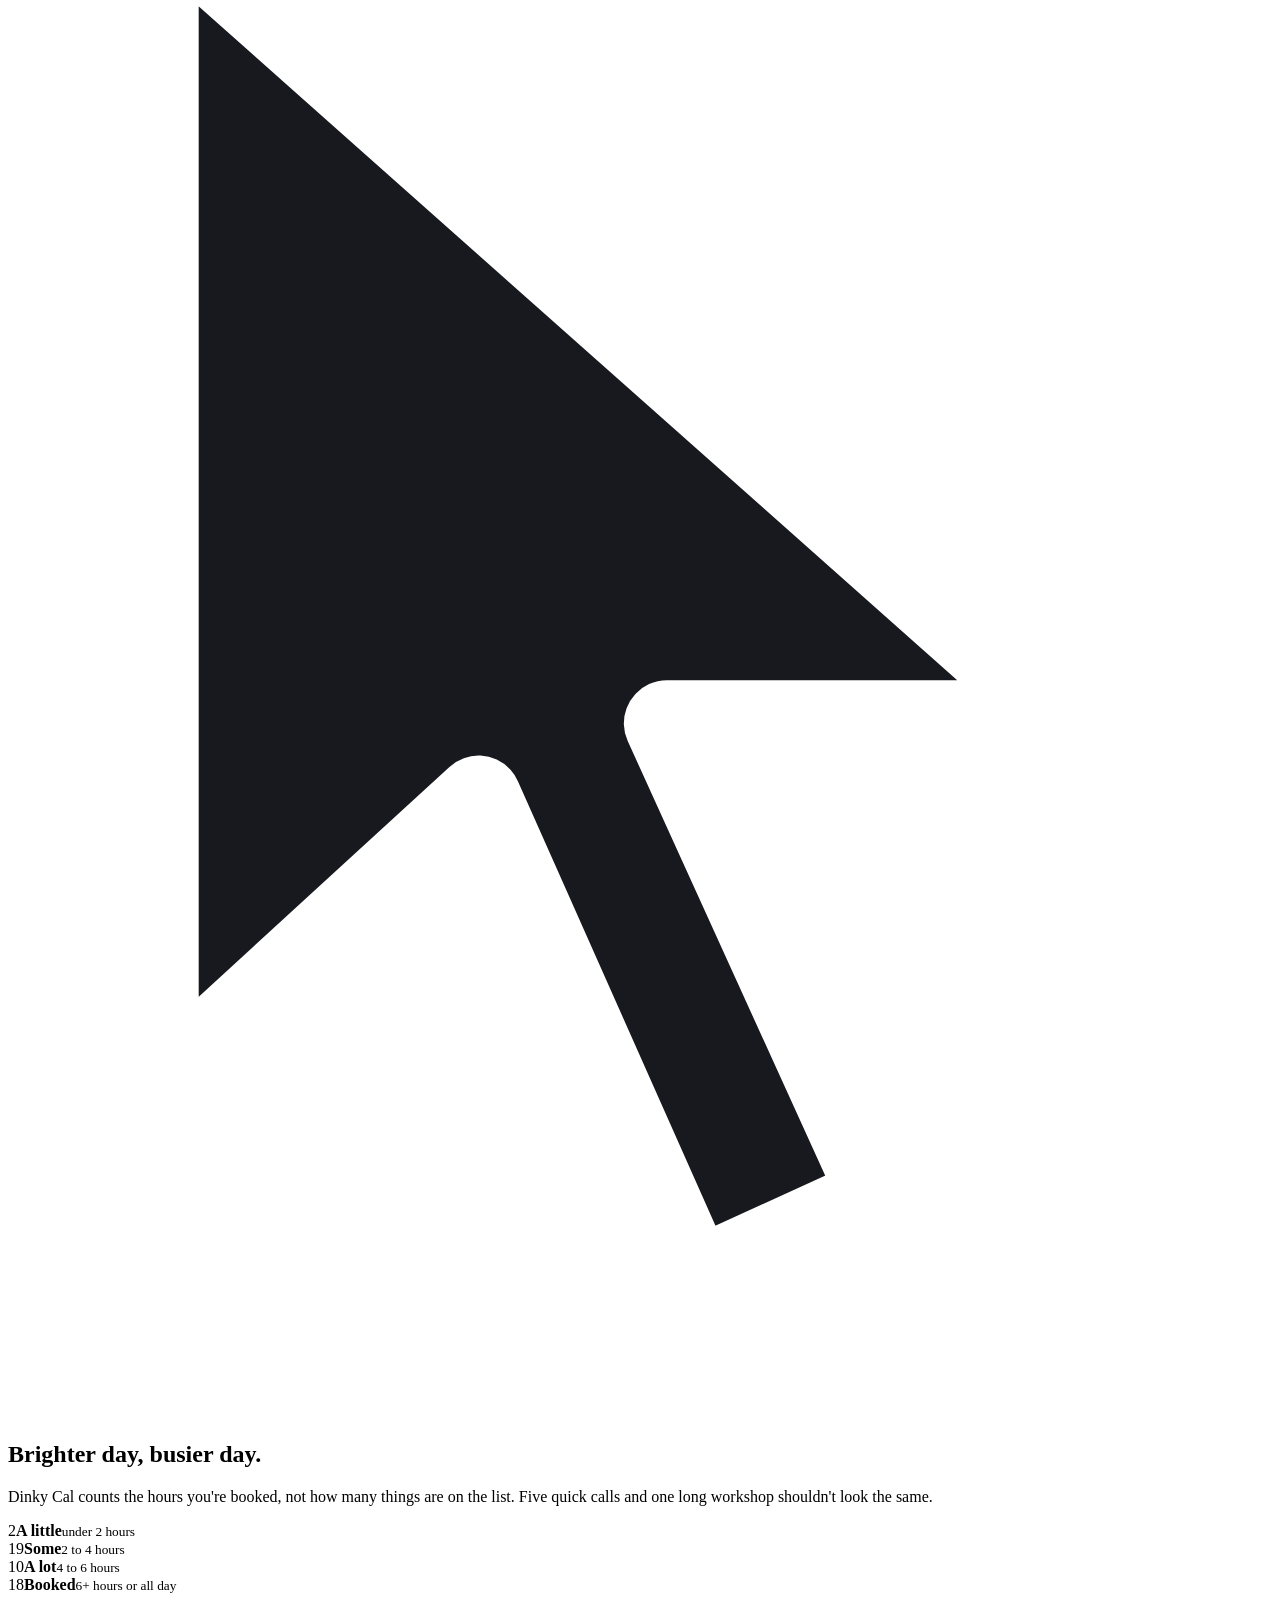
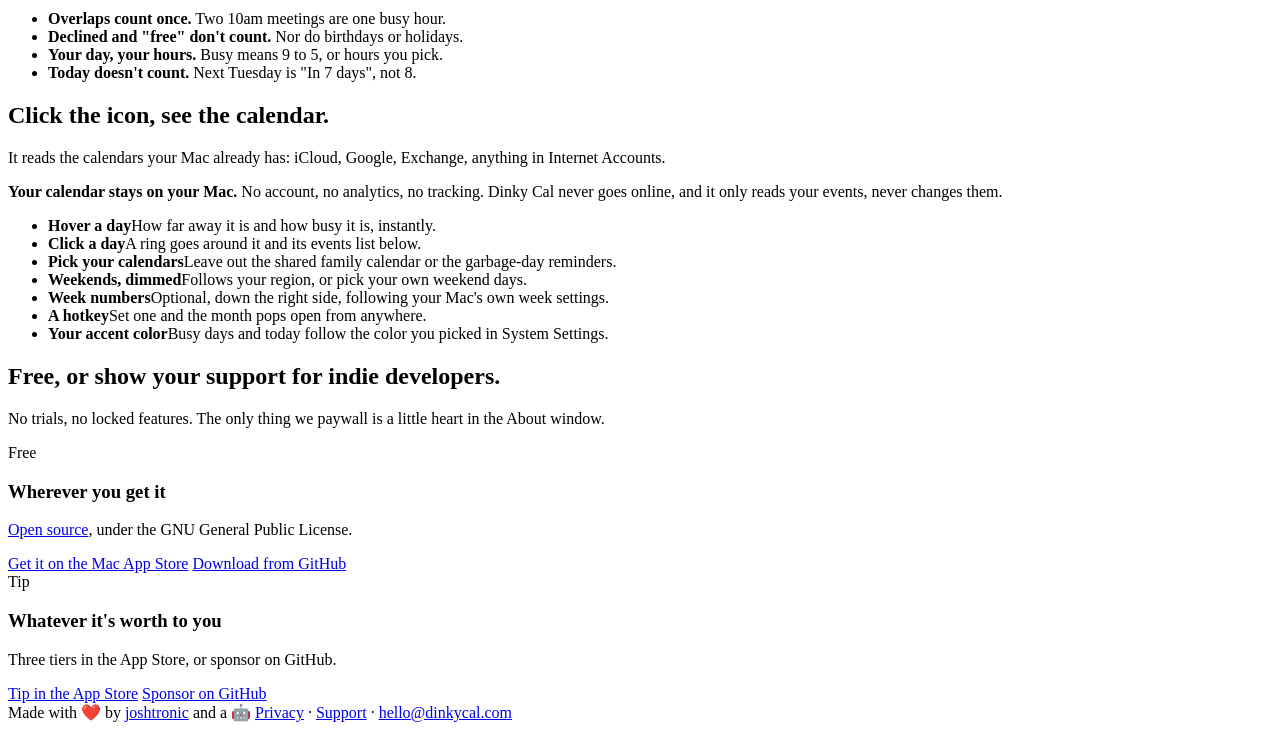
==== commit 028091bf: "site: icon-only copy button; check + 'Copied' bubble on success Co-Authored-By: Claude Opus 5.5 <nor" ====
--- a/site/index.html
+++ b/site/index.html
@@ -46,9 +46,10 @@
           </a>
           <div class="brew">
             <code id="brew-cmd"><span class="p">$ </span>brew install --cask joshtronic/tap/dinkycal</code>
-            <button class="copy" type="button" data-copy="brew install --cask joshtronic/tap/dinkycal">
-              <svg viewBox="0 0 16 16" fill="none" stroke="currentColor" stroke-width="1.6" aria-hidden="true"><rect x="5" y="5" width="8.5" height="8.5" rx="2"/><path d="M10.5 3.2V3a1.5 1.5 0 0 0-1.5-1.5H4A1.5 1.5 0 0 0 2.5 3v5A1.5 1.5 0 0 0 4 9.5h.3"/></svg>
-              <span>Copy</span>
+            <button class="copy" type="button" title="Copy" aria-label="Copy command" data-copy="brew install --cask joshtronic/tap/dinkycal">
+              <svg class="i-copy" viewBox="0 0 16 16" fill="none" stroke="currentColor" stroke-width="1.6" aria-hidden="true"><rect x="5" y="5" width="8.5" height="8.5" rx="2"/><path d="M10.5 3.2V3a1.5 1.5 0 0 0-1.5-1.5H4A1.5 1.5 0 0 0 2.5 3v5A1.5 1.5 0 0 0 4 9.5h.3"/></svg>
+              <svg class="i-check" viewBox="0 0 16 16" fill="none" stroke="currentColor" stroke-width="2" stroke-linecap="round" stroke-linejoin="round" aria-hidden="true"><path d="M3 8.5l3.2 3.2L13 4.8"/></svg>
+              <span class="tip" role="status" aria-live="polite"></span>
             </button>
           </div>
           <p class="or">Or <a href="https://github.com/joshtronic/dinkycal/releases/latest">download it from GitHub</a>. Requires macOS 14 Sonoma or later.</p>
